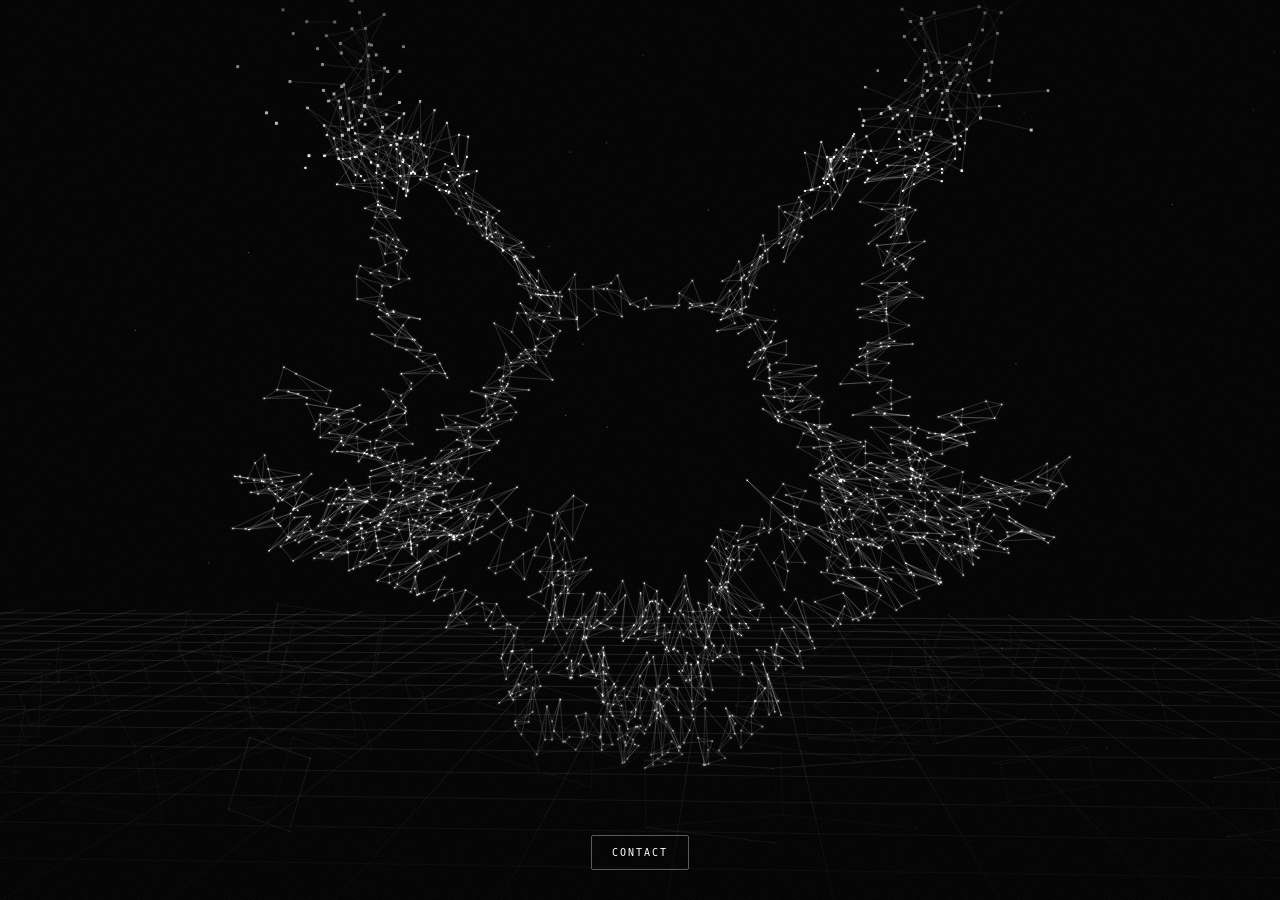
==== index.html @ 02168577 "Wildcat — point-cloud logo site Traced logo rendered as a point cloud with a k-NN mesh, morphing bet" ====
<!doctype html>
<html lang="en">
<head>
<meta charset="utf-8">
<meta name="viewport" content="width=device-width, initial-scale=1, viewport-fit=cover">
<title>WILDCAT</title>
<meta name="theme-color" content="#000000">
<link rel="icon" href="data:image/svg+xml,%3Csvg xmlns='http://www.w3.org/2000/svg' viewBox='0 0 32 32'%3E%3Crect width='32' height='32' fill='%23000'/%3E%3Cpath d='M6 11 L10 4 L13 10 M26 11 L22 4 L19 10 M6 11 L16 28 L26 11 L16 8 Z' fill='none' stroke='%23fff' stroke-width='1.4' stroke-linejoin='round'/%3E%3C/svg%3E">

<style>
*,*::before,*::after{box-sizing:border-box}
:root{--mono:ui-monospace,SFMono-Regular,'SF Mono',Menlo,Consolas,monospace}
html,body{height:100%;margin:0;overflow:hidden;background:#000}
body{color:#fff;-webkit-tap-highlight-color:transparent}
#field{position:fixed;inset:0;width:100%;height:100%;z-index:0;display:block}
.vignette{
  position:fixed;inset:0;z-index:1;pointer-events:none;
  background:
    radial-gradient(115% 80% at 50% 46%, rgba(0,0,0,0) 34%, rgba(0,0,0,.80) 100%),
    linear-gradient(180deg, rgba(0,0,0,.55) 0%, rgba(0,0,0,0) 18%, rgba(0,0,0,0) 78%, rgba(0,0,0,.66) 100%);
}
.grain{
  position:fixed;inset:-50%;z-index:2;pointer-events:none;
  opacity:.055;mix-blend-mode:screen;
  background-image:url("data:image/svg+xml,%3Csvg xmlns='http://www.w3.org/2000/svg' width='220' height='220'%3E%3Cfilter id='n'%3E%3CfeTurbulence type='fractalNoise' baseFrequency='.85' numOctaves='3'/%3E%3C/filter%3E%3Crect width='220' height='220' filter='url(%23n)'/%3E%3C/svg%3E");
  animation:g 5s steps(5) infinite;
}
@keyframes g{
  0%{transform:translate(0,0)}20%{transform:translate(-2%,1%)}
  40%{transform:translate(1%,-2%)}60%{transform:translate(-1%,2%)}
  80%{transform:translate(2%,1%)}100%{transform:translate(0,0)}
}
@media(prefers-reduced-motion:reduce){.grain{animation:none}}

/* ---- flat UI, sits in front of the point cloud ---- */
.ui{
  position:fixed; inset:auto 0 0 0; z-index:5;
  display:flex; flex-direction:column; align-items:center; gap:12px;
  padding:0 20px 30px;
  font-family:"Helvetica Neue",Helvetica,Arial,sans-serif;
}
.ui__row{display:flex; justify-content:center; flex-wrap:wrap; gap:10px}
.ui__row--contact button{ border-color:rgba(255,255,255,.62); padding-inline:34px }
.ui button{
  appearance:none; background:transparent; color:#fff;
  border:1px solid rgba(255,255,255,.34);
  padding:11px 20px; border-radius:2px; cursor:pointer;
  font-family:var(--mono);
  font-size:10px; font-weight:500; letter-spacing:.20em; text-transform:uppercase;
  transition:background .22s ease, color .22s ease, border-color .22s ease;
}
.ui button:hover,.ui button:focus-visible{ background:#fff; color:#000; border-color:#fff; outline:none }

.modal{
  position:fixed; inset:0; z-index:10; display:none;
  align-items:center; justify-content:center; padding:24px;
  background:radial-gradient(120% 90% at 50% 50%, rgba(0,0,0,.46) 0%, rgba(0,0,0,.14) 100%);
  backdrop-filter:blur(1.5px); -webkit-backdrop-filter:blur(1.5px);
  font-family:"Helvetica Neue",Helvetica,Arial,sans-serif;
}
.modal.open{display:flex}
.modal__box{
  width:min(720px,100%); max-height:86vh; overflow:auto;
  border:1px solid rgba(255,255,255,.34); background:rgba(0,0,0,.90); padding:24px;
  backdrop-filter:blur(7px); -webkit-backdrop-filter:blur(7px);
}
.modal__head{display:flex;align-items:center;justify-content:space-between;gap:16px;margin-bottom:18px}
.modal__eyebrow{font-family:var(--mono);font-size:10px;letter-spacing:.22em;text-transform:uppercase;color:rgba(255,255,255,.62)}
.modal__x{
  appearance:none;background:transparent;border:1px solid rgba(255,255,255,.30);color:#fff;
  width:32px;height:32px;line-height:1;cursor:pointer;border-radius:2px;font-size:15px;
  transition:background .2s,color .2s,border-color .2s;
}
.modal__x:hover{background:#fff;color:#000;border-color:#fff}
.modal__x:focus-visible{outline:1px solid #fff;outline-offset:3px}
/* video slot: swap the inner placeholder for a <video> or <iframe> */
.modal__video{
  position:relative; aspect-ratio:var(--ar,16/9); width:100%;
  border:1px solid rgba(255,255,255,.26); overflow:hidden; background:#000;
  display:flex; align-items:center; justify-content:center; flex-direction:column; gap:14px;
  color:rgba(255,255,255,.5);
}
.modal__video video{width:100%;height:100%;object-fit:cover;display:block}

/* Vertical footage goes beside the copy instead of above it — at full panel
   width a 344x640 clip would run past 1300px tall and bury everything. */
.modal__main{display:block}
.modal__box.is-portrait{width:min(680px,100%)}
.modal__box.is-portrait .modal__main{display:flex;gap:26px;align-items:flex-start}
.modal__box.is-portrait .modal__video{
  width:auto; height:min(54vh,430px); flex:0 0 auto;
}
.modal__box.is-portrait .modal__text{flex:1 1 auto;min-width:0}
.modal__box.is-portrait .modal__title{margin-top:0}
.modal__box.is-portrait .modal__row{flex-direction:column;gap:20px;align-items:stretch}
.modal__box.is-portrait .modal__body{max-width:none}
.modal__box.is-portrait .stat{margin-left:auto}
@media(max-width:620px){
  .modal__box.is-portrait .modal__main{flex-direction:column;gap:0}
  .modal__box.is-portrait .modal__video{width:100%;height:auto}
  .modal__box.is-portrait .modal__title{margin-top:20px}
}
.modal__video svg{width:38px;height:38px;opacity:.6}
.modal__video span{font-family:var(--mono);font-size:9px;letter-spacing:.22em;text-transform:uppercase}
.modal__title{
  color:#fff; margin:20px 0 12px; font-size:clamp(21px,2.5vw,29px); font-weight:600;
  letter-spacing:-.015em; text-transform:uppercase; line-height:1.05;
}
.modal__body{margin:0;font-size:13.5px;line-height:1.7;color:rgba(255,255,255,.66);max-width:46ch}
.modal__row{display:flex;gap:28px;align-items:flex-start}
.modal__row .modal__body{flex:0 1 auto}
.stat{
  flex:0 0 auto; margin-left:auto;          /* pins to the panel's right edge */
  border:1px solid rgba(255,255,255,.28); border-radius:2px;
  padding:12px 16px; text-align:center; min-width:104px;
}
.stat b{display:block;font-size:19px;font-weight:600;letter-spacing:-.01em;color:#fff;line-height:1}
.stat span{
  display:block;margin-top:6px;font-family:var(--mono);font-size:8.5px;letter-spacing:.20em;
  text-transform:uppercase;color:rgba(255,255,255,.52);
}
@media(max-width:560px){
  .modal__row{flex-direction:column;gap:18px}
  .stat{align-self:stretch}
}
}
/* contact page */
.contact__belief{margin:12px 0 24px;max-width:40ch}
#panel-contact .modal__title{margin-top:0}
.contact__mail{
  display:inline-block; color:#fff; text-decoration:none; overflow-wrap:anywhere;
  font-size:clamp(18px,2.9vw,28px); font-weight:600; letter-spacing:-.015em;
  border-bottom:1px solid rgba(255,255,255,.35); padding-bottom:5px;
  transition:border-color .2s;
}
.contact__mail:hover{border-bottom-color:#fff}
}
@media(max-width:560px){
  .ui{gap:8px;padding-bottom:24px}
  .ui button{padding:9px 13px;font-size:10px;letter-spacing:.16em}
}
</style>
</head>
<body>

<canvas id="field" aria-hidden="true"></canvas>
<div class="vignette" aria-hidden="true"></div>
<div class="grain" aria-hidden="true"></div>

<nav class="ui" aria-label="Sections">
  <div class="ui__row" id="ui-row"></div>
  <div class="ui__row ui__row--contact"><button type="button" id="btn-contact">Contact</button></div>
</nav>

<div class="modal" id="modal" role="dialog" aria-modal="true" aria-labelledby="modal-title">
  <div class="modal__box">
    <div class="modal__head">
      <span class="modal__eyebrow" id="modal-eyebrow">Wildcat</span>
      <button class="modal__x" id="modal-close" aria-label="Close">&#10005;</button>
    </div>
    <div id="panel-work">
      <div class="modal__main">
        <div class="modal__video" id="modal-slot">
          <video id="modal-video" muted loop playsinline preload="metadata" hidden></video>
          <svg id="modal-ph-icon" viewBox="0 0 24 24" fill="none" aria-hidden="true"><path d="M8 5.5v13l11-6.5z" stroke="currentColor" stroke-width="1.3" stroke-linejoin="round"/></svg>
          <span id="modal-ph-text">Video placeholder</span>
        </div>
        <div class="modal__text">
          <h2 class="modal__title" id="modal-title"></h2>
          <div class="modal__row">
            <p class="modal__body" id="modal-body"></p>
            <div class="stat"><b id="modal-stat"></b><span>Players</span></div>
          </div>
        </div>
      </div>
    </div>

    <div id="panel-contact" hidden>
      <h2 class="modal__title">Contact</h2>
      <p class="modal__body contact__belief">We believe a brand is better played than watched.</p>
      <a class="contact__mail" href="mailto:collab@wildcatproduction.com">collab@wildcatproduction.com</a>
    </div>
  </div>
</div>

<script>
/* ============================================================
   WILDCAT — the mark, as a point cloud, morphing
   ------------------------------------------------------------
   THE MARK  Not drawn by hand: the actual logo artwork was
             Poisson-disk sampled into 1910 evenly spaced points,
             quantised to int16 and embedded below. What renders
             is the mark itself, not an approximation of it.
             Edges come from a k-nearest-neighbour graph built
             at load, which is what gives the constellation mesh.

   THE MORPH Every target is DERIVED from those same points —
             burst outward, cast onto an orb, drawn into a
             vortex — so the cloud is always the logo in some
             state. The sequence returns to the mark between
             each one.

   THE LAND  190 wireframe fragments drifting past, morphing
             between four abstract states.
   ============================================================ */
(() => {
  const cv  = document.getElementById('field');
  const ctx = cv.getContext('2d');
  const reduce = matchMedia('(prefers-reduced-motion: reduce)').matches;

  const TAU = Math.PI*2;
  const GY  = -1.80;                       // ground plane; the mark floats above it

  /* ============================================================
     THE MARK — decoded straight from the traced artwork
     ============================================================ */
  const LOGO = "eRAU+9Hvz/XQGIv7WfOz/HgJ1gJQHmAcfhprHcoSd/HvFCYJKAMb42AaHPkv67bwA/ZLC3ob3vWLExQVDgLV4dEJOwCa33r0whR//r8GAgduE5ABqg8CEqbnNvog69P0zxwD9JsEMuw/GyseM+oK9o8H7vEGBKLquOqG8X3qsPlYArwFZiAh9DPq4/D+BUvxhfNH/an5hOqP3l/34+7q8qwWufMKHTIgkhUT8NYPt/sGE/H0iBD39h3oYRiAIX33BBtZ8YUcCP5WCsn+jATP5toO6RA5JA35jPVVAX0PHfXB5M0XPOSe9hcWPPwTF7j3YhbSEtD+ROCb9R4A2Asw/1Lx7+1vAO/tjeZL/BLnfPuq29L4fepg82T/weZwC8nkF/GE+VTphxak/lDs0hAs9csDPe28+AMDXBvM8rrxrfbGE+0A4PpL4l4XIfSA+JzzRvTbDAfmfPt3GKAX/uBQ92YGO/Wz76kRaP6/35D0w+m/IOryZxGa99DkKPYrIAL4WwUj4esV5wlX+4TqqAjNCD0UmfvF/XDv0+cYFDz+juBhCz7p8BDOE3vjVB9R5tL46/vt5sDoHvF+AEPkJPV5+HId+/UQ7wP0bw+I+H8W/vg1Fj8OJRqC8v8BVuNhCzPoR/+t65X+uuR0FSj2Rh2UGh0cA/RYHJMe5QQQ4sUXORd17NIDhRzhHQvlmPQ9FOAH6emW+DABFugrEXX5wwWh7lMWbPDl9TTkqeqrDUoNPw42B0XrBw+3+0ocif/HBMAEOBnD+JLsnPMgBVQFPAnnCRIBwuIJB0ztZ+iDF/UAg+4SG2kW2/B29TQahxZXICT3rOJO9MARfvPG7iz1UxYJCewR2vYw8mH+pOR6HQEYlRbNFcELE/JyEB8U8wZ96gL42RLIAp7pRAlQEz/0zOUtGiPfA/QLDgr23ArX897zqw1EFrwQYu3E9NwVSg8dAmLg9gdM7Tjw/hIW9WTnhuQm/hL2MQq5Gu31genX84sIVfL85MzyNBpK9R4YExmC5agVqCKa9+YazBv+BVXyTRBM+EgG7wdyHYn06+yB9twVlPWHFC78Tgyc/igdMP908JX8+A6P+of6ye/1Gn4cHwm494/4T/Dh9tHi3BXL9nv9BgbB5LMWYPUA5jfpCfozDwb33g3k7PkKBP8MCtAA1e7dE6fyqewA5KsYPgWe68MFa+mg8BURAgX06Lj5rfam57X06xVE+jr3awMlGgz9Nu0N+Xzuvu7CFLoJGPge8Y4WmxH971P6RO2c8/fpPw4hED3tUgAGBrgT4QPJ8fb6Gg5T+oASkAGS4aoc3QZQ7JTz++q04Lz2RemvDLfu4fhC6koPYiFM+LDh+fL3+GPrGhkIGFIaQBVa/gDmxAFt7JIVTBI27fr5neJQ91P8H+La9Ob+UPkU7OftXPQUIqX4IefK+kT8OuqUAvbv5xYJ+pgMeg5a77/5huSi9bQFW+1uBP3iER8V91f7cetD5pQatOtE+hEU5+9o85z+6Q6V/GYVVBBT4lT27ejyFRkDTen8Dffrbfny4d4CHuYF7icUcQfV7JQCYOiu/5/nXePm8+f8aOaL+TbriuNn9XALbvf/9pzznvgM7m7qWvxY3bT4/uBoAK8ZWfENBq32iwik4mP4EO3g+tkFoPA+EpHwCvZD5qgVIuM7Gnn28/c8/l3l9hagF8b5xfBK834NkOmlEj4Q3RP8HO7x8BCK8A3suu/++iruAuuP+twVqw0x/Qzj8/k79Rz3mQpSCywAtAVQBtEJwQsf+t0EchJ+82Tl4BZM4PnytwgDAxAjpfhjHacZE+Nj9u7v5vM7DUP+wRgg+AH+ngXo+DXv/wG959kHX+zoBwfzzgbsBELqrwzJ/E3pcQcrBBsVTg4y+db3DvdKAPUAfOE+H5sc1vWbAqHsrvJyHY3zRwoeCzrsVQE4GUv8B+bgFnD8RO8OAlffsvPK67sHretS8Rv9OvdECbT6Nut6AejrGg5C903nh/z5/wvn1QjFCoXoeBZt+QIHM/U/5U4MmveJAXwG0usUFXAWWgv9/orhOPBu9wLrlvh567H13BWWB7byAvgTDOL0IOuABXYRDO61EPv1S+TpG+/rP/8vEH33fxbTDrUByeQ+66n3sRzQGlLxYvolGkIch+Aw9EvvM/cQI9fzoPCJ9DYHzQil6x4AYxIK9hXq3g8XC/HlD/N7/8Hk3/yXBYgDuOoiCtPykf1tIlHzMRel+F/q6fYD580XkeUQ/FPi6Rs4/wzukeXQ8fsREvS4E0z4/h8H8yP52QVIFerylhRI+dH6PumhBiXzIOsi/w/zCvbNFebz8/k08x4N5ffeDc39pQWiBNkhyPNlCr3y5ual+JIVLhZx7VPvhN3E9BTutPjUFxcYhhhL8UMLZAzL6Uv8SgJo5sIJif/18Qz92g7d+XfzPw5+ACfrpxuD/drpx/ciF/IV4xeZ8OD6beycGlr8Mu5f92zjyf7OEaX4awE17777X+z+FNQKMOfOE3Yc8fTuCTMCle9mEzoGBgYHGhD8QROB9sQQOhPp6SMVeevc/cz0dP2R5dz9pOQxGfrsyhSm9vQCrRKh7vcS5feIEFsS9Qvs6s4RnRQMCjTk5/wu7fMTxhX9/mbfSwm589YPJBFd/U/wYgfpASEBceC337j3CQcb7l8TTQOQ6aL1yeJs//XmWfHIAL7jFerRB1/qlQslGmQbGPhvAoHp8vAhEPXzqeo1CWYVG/0YByEDufXBANbqvv2aE7DuQBeQ9lgc2/LAAmntC/8Q7bsH7wcbJMf38ggV94UChuIL5XAYjQve5rQF8waZ46Iecw547VjoX/eTBs/1VOmfEAoD6AVX7KIEkRkp8sIUwPW64pMeFO5I7uj4wARJ3dfzjwd78N/+U+8R+kL3FRMk91gc/fEt/nzhzA5Y9XgJ2/LoEkfynfwVBqwHleJrG/3xlhRj9vULA+moF177ZhVeClv6hOoR+pcDC/9s5dn4fOyM9cUKyvgzAmfd5fcNBs7qwOgS9KDlcxtg9T/0lhTI884GSep38zv1NObt9XIS0vgeGPXzlhS28Ef/cORqFJ4Fe/L+7SvsFgKc5tb3gQ4j+3fzfOyx99wIDw3A9Qvl9ByfA0bn4BTC/Jn9H+1QEw8A5uZn9RQIBfBx+J4FW/q34Y8S4QORCkYBMiJ69FkNcevCFGkWweSR/WYVAgcP5DD/ThvcF0cZx/fz6moHYwNFBRkSFgLpAwPprvQw9Hv9RQW4E84EueZEFBjeXPSK48UZ6vBe+873b/Pv4H7zZBmjGtMBuu+jHKL1ywOs7w37wAQvBXTumt+N850WGxfeHEPz1uqZFYkbYf4X4igBYA+H7ZgBe+VkGbcVveUC+KEG4QP/52jxQxotGirwFvPfGBL0H/r3Bc3h6fYJIff2Wu+l7SsGA/T2Fnfxrv/c7njvXvu156j78xOR8pYUqBWp+SEDoPDa9gvldxor7IAF2ul9EbriVB/V7joTJ/jQ8RfiSgDo+GoHl9yJ9J0WifRgGon0xOfL9jLuuxTU/TTkU+2w7pb66fbp6VIN1Bdq+NcaOPKR8FQQyQvMDPEbb/NpI5r3Ouw/9D8MZf32Frv61RNR8wzwG+4q8Of6f/xFBcwOR/0kHinyoP9B7IYYrBQSARUGa9zl91X0tfQu4EL3d/4f4ugHKAFm7HH6gxW9DLDhkBurC6T8lRjdExTuWfFMFK/9tfYaAfP5BfDiARThg+HI80IenPMtDc7qYxLu8b7wEPwe5Koczvf+B/j0Z+rEG5cd4hvm/ozqQ/6L+cD1eO8g+LLkGvIjEw4EJvxW4zn76edQ6uMKS+Q/9KvxefjWBDrqNx1h/uYLF/7m5iT3RBaZCj8M5g2pBMvnbe5y9qbcSPkZHbEeWeTOHnUGe/A+6+P7YPXMDMrtqgKOFm8N5xaTE2jkKx5P7lf54gyY9ODgGgHUFzb6hQ1e+xPyW+19D3r0PBi496ju1vfFDNz9tOt1BEz63O6/7E/wWu9H8qjj0h2F6DL7ShxwGDsC+ePRFD//sREJ+vnlwvwl5vH0xhNf9/3vhPlN50cXVwaM96cb1hyo7qUSRvRx68QQ/u3K+JIIg+G2/6Dl2/IN+6jh8ecw9MT2jeTPAuvfyu1tFfHnKfLFDIv7/RhAFWPppw4i424gmwTv7ffeiPiYG8kYN+kREvrsYAI/DPDp+hXWEQMBTO299LILBAwg+D/nABpXFW732g7++PgdRhtU6ZULdezT9NfmIhlj6Zj0q/Gg/XQVS/ylFNkUJuKAH+fiovVF+KIEXfK1DvPq7vyQAxzqfhobF3/xWA+cC1jqjPUH6MH+guOhBmTya/asCcoHyALQDZX84+Nk8hr/FQYV+S7txPbq488CJuSC/yPhbw8J+ikO3g/F8t4PTecFFafynvYa9BP/+uzkFST1L+lY6PH00gV78F/qFPvWHubz6vA++H3qA/RIBhDihfNb+DscexlUHa32jPWU5ob+3+Ka6mkWyPXH99LrtxWvGbsU9Quq8zcDYe/rFSXz5gAi5WP40eJSCzcB1P0z6OQIFgLK7Ub2MwSS7prqQQbHHszyxx74G4AHUPd658f3xvlz8sYTmP+86UgTwOit9k8IsvH0D0j5WQ1f7MUMFOyP3vH0/hQaDJr5d/HM9JEM9gfJCZgBYwUI4m4g1h4SHY7tpgNw4t4amOdIE3gJ6uPh3Cz13BXdE7riYPPE9uEDGO0LAaUFuegy3wb3PhAt8bcI4v/67AoFRPyW7ckWhxadB/LhSg3y+6vxJBFs4wfzJOqtEMH+kOdF6ef6ne2u8nkQoPJ9Hij2Z+gK9oLlGfY+3Ij4uQ/DEkgVKgiS7PP3Sfe49yjpSg9H/zziGuVK9bgTygUi/fDpV+wz9yXmOPJeCNIDSPtjBVsUU+96Gyz1+eVCHHwIAfHW6mf1hPfC4uX1+AF7/eLloRWYDun0YOgm4pHyHOxd8OnpTvSQDscRKRni9G4E1ewzD5sReevzBojrQPtI7LD5oeHH96IR3vWcGs39PBhp/D4FQugv6zkIX+pXCHj6GfZ3DTf2yPULDMQBYOiR8Cv5PuvI87sHNe/FF//09xL4AQzwtPhf6hESJxIM7u3zP/SB9O3m9vyb6LQf1/Nh4nD+5+KuG0X4B/NP/cLtpufcFzTm9RigCgAA4+6V8ZD0rueSFePwfwts5VMWfBVSC2v0z+hX+cvpOAypE0/7+Qpl/TgZ/hIL5arz/utfBnAWZAxj6QUKWu/E9C7vsO7pA9rnvgoI/gbq7vyqD0v8+PRD/pwAYwXO7AMDSOzU/+oKJfM78+IOeBTH9yYWGRCE97IAwgmoCs0K6uNrEIn0WQ2s+kQHbeFG9CEOfwvIDY8HVAUw8gr2RvSi6kIeM/c4GTj9nRYg+MbfnvZKDYP9XfL1/u/gzPK6C3PnsAZ69E32aADm5gEWrvTBALgTYvpZDfsPrv/k7JIV7/ilBbrvFRN1+eAJpOLWD0fyEvZg81Ia1hw85NQZrvQC+OsG9wXc+5DnvhWo+0ETVAWGGLv6YxI+A1YZABq4Hpr39/h8BnISYhToEif6ow0dD68ZsfV1BqbpdPuw7lD5JPeI6/cFtODU/1Tp9/bO7J3vHOwF+3MOEPzx5y4W9wOU5hwggfbA6KUS0/JP+9EULgeIBTziC/RHDF/54AfK+KTxf/zd6iv32gEDEBn2oPDv7aAZExnoB5LutvJ4/FcVUg37ETzxOOUHHIEO1vcZ6TkXied7GbMYyRhg5mEYyx1Y9WfoJ/rc+3wGeetLFjzv+/WmEGL6PwxO9EcKX/cDEDTzlSMN+Ub0zf2wFaH5aBj98csDguMn+PLhEhtH/fUAVec36Ub29Rq19FnzkPaKF6TxTwiiBAYTsgBkGXX5JAQyBt0RdflTB2oHL/YT5Rvwt/uxAm3sBAziDhgH/ge9Gc4TdArJ5FfhY/aPB0vx0uul+KkEVOtp+hThSOFNHS76h+0x494aoRXz9xr/cQXm8cf3xeOUGgYTcO9U3oj4bwB87Ib+iwbyF0j57+Dz95AdZPKa+U70KgqN86kE6AWE7JQA0hBM7RMMWQBv9dLphPcFClMhfvMuFKv+sPtR6IUc9f5/8Wf1pxslHMz0ZAHJFhn22e2EE74KsgAjCDUJTPo88XP/3+Ju6rUOTxdd8BHrB/PGCBbz9eb98X0P5/oY+Nb3bOPN/brxqPu86QwXVOnS+PMTO/VyEoQEwwUK9kTtCRQy+cQDnviw7nYR8fR/8QoQKhVfBvcDUOwKHXIfABxWF2j+EO2+JKX4Q+ZzG1gcShre6O7x5uag8rsWsQ93DfH0iwj2CZ3iIyC55pj0QO5h768Krwz24pgZvyBq+PEMHQ+q27D5+hVmCDcDwOqk/mDomur2FIASsPnp9B4AZQp048LvlxKg8HH6CulCEUb0Kv2o7u/t5fUE/+v7leLtHBMZNu3u8drpbAp17IX1DfuM6BnpIPicAETvquYUFf8QMPQ2+OEDH/rm85TzHgDB5EYbIuMG97H3cwF/Fgb3NhJeFV/5NgVNEHb10e8s9SgdDvVH5YMXxPZRAsbu6/kjCODtPwE75l39vuOhFVAR4BSl+CMiFffO3Rz5OBlTFPYWWxK4+W3hHvNj6933M/di7RPwKwbn4KYQwfGjDZT1LhTS+L0OKBD+FLrvU+199x/vj/pcGzkXhhg6E4gFX/e9GZX86go/5UDuc/IW5tkUtRBxFM73GQUe5G/zyx0eGrwDeOI+H2Dz6fRDDbTrPPHlD/7tMghXCEIEEOJXBgjvafpxBYD4X/dMFPH/vB0GII0AFujyCAsBMggk98vpcfoqCkcMPgW16cIU5/qxEbDuwRhX+cACNgUL9JX8fO6P+vbiNP57DIDr3g28EAbqmfue6YMI+fBp7bL+BeH2BxYCUPmMAq70mOXb8Iz3FerYCR0c2R/a9Arrbe7I860SxhU0Gnn4pwws9aEGpPH7EWntSwla4ksY1Bkm/CDpa+d/GB7kDP21Ad3f+uEvHbjqT/AmFij2sd1Q9/4UdwvdBkviyBph/vfpeBYd6O4WyA91E6zi8fRuE+7xUeZW/YzbL/iFHHL2yADK6zkVQBUrEa32Bvmz4i4JlwNjA6roPgVB7EwUUAbnFhURmQjV4UzgdwDJC/Hl6go35235ZwQaGWwZnx1FH3UGfQJBExbzRPyw7loYLPWBA1AG7CB69KAK3ws85HQXXf2E6vLjGfbK7b/5JvGH/HgU2/L/EGDzuBOw+Xn2qAoz9fgB5CLT9JDpZvkBCVbjiNzm870O+/UE8sAPWx+a91T4rgHlD/f2hBHU8ITsfBVM4C/4xfIwDmn6bPAE4zjyHuTi9C767vHU/Xzs8fJb7dMBaeJDGoAUY+nsE0Xpqw2c5tQZvPjy8DkVzf2K/YXmxBtj9rAgjfPLHekbsBUNE4H05egR+vMGNt5+8xfxfRHUDGn8uPltBvgOahIdAvPsLRjG+1rvJxRa/hPweCOY9IUCbeEz6qUSxvmV4iEBfOy15/b6sAa862wXnBjk+fDpvhXjCocjPvgCBdHi7PdcA032xf99BBfv2h0W85b6WARCBHEFNhJf94cJrgECFGv0CRYHDSAFOgQLGRj6yvgf4nPlKv3/EOH4ah+98qEGT+GlFB31sPvV4SEbqvMVE7EE/gUW87QFWPWm52f1neLVIH4a1RV8CJABTgyY/z8MPPzEG5j0hRyaIL0ZoP1PCHcAGhke8UzrE/Bd8sb7gQ7V7HP/YuDqGb/55eq2CoPh/AAADQT/xBDY7zQapPFC6h8HYu3A9dz7jwXrFdH85+LhHbwSFBUL9HD+wBFNA6sa3hoNFbD55+0C+EocRR9ODCUNqvU35zf0tv++FdEWcfhz8jn7bQb2IQL4xBDl92ccPh0A86X4zhGTE/L9KuNX4RYcJwfN7lfsgBRAF+4WjxI/9En3yAJa7w35Nx2CG7PvnvaBHbgg7QLB5mYG2O+Q6fIVAe8gElkNM/dD5pXx4QUc6l8EfehY93Tjne339iEBUuQqFQ4P9A9T+tgWchC86cHxBf2s7/4FDgQhAR/idhH+Egbf1vf67D/0+RnQGjoGIQM+BcLtKPR3ADr3SQRy6fIKcPy47OMXJPeRGa4bCe1JBCAfRvYwGz4dnAtl/eEFifQxDOnnYeKqHLTr/ACs/KTiVAO07Zb60ulZ8xD8vyDH92nvNPOjAnXqxQz188UXARbUDCvqcxl8+0ETmRWaEwT/J/hTCWzjIhkHGpgZiuP0HOHrnP5tCJzzKPRb+LTrpvQD9lv4UfWc5FMHuu9D8Z8QXfK7+lwQxxEaDjj9L+th/l3jtfSeEq321Ay5Db30O+aDFc0IB/Wc87/srgGsB3kDQg9yEAbqO/VYEUAVPgXd6hj4uu8Z6UgTFuZQ930PyPPcClIN6wba9ibi9fN65w/xifJKDx/6SO6K7mv0ferh+H31e/9TFsr6r/Dm86EGCutPCGHv5BP79dcaFvMuCXcLR+U9Fvvo7Q9GDjsPEAloAL4K1ve2/eXoYhYP8WcCfAa3Iiv5gPj+B+IblfHRCfP3gAdiCdwKlOaj8/kMWwUm75X+ygVXFRT74uc++EDuNPO++0ztUxbO+YcUU/rZ3n7zEetG9jsCxeU54Z8BiOulB3j66Os5FbEPTvJ5+NXujxTvBYrh7+tD87Qf9/bBDfP3++h992QOG+4XC9Lp3+/4EKTkyf7y4/kXixNtBikOQhGP+Ojrqepu918TfQIlDxvuKiSw+Uj7wuLtAuHpePp8BlILif+N5jL7TfZ047UbsR7x8vfrDPB47e7vifTS6wL4OgYnBQUXZvnW9ZjlCAu56JHlCBhDC2H+5Plh75UYw/jLAwjv5uaUGoDtBwLKEv7tIOtm+WfomRXBGFkaSfcW86AZTPiVCSrjHxRpFvXxSO5cEM75oBk/9Br/sO72B8f3Pxvm/tz7zuqb9bnoiu7U8DX8aOYoAzHwFRNxFGv2nwE08Tf2RelPFeQIYglYERPw6uU9FjoRj/o5FY3znSGm9Hvjp//g4NYcffWN/jITrPolD6n3afq19K7l0Bo/5zD0GxWt9kLqkf3RIxL0qd9q+FcVSvVi7Vv40gX+7b8GyPOiEdvyGxW3+68ZPRZ08JLueuekFv8QLfG46jgMWxT7BHf+COScGs0XyObf/FMWHxbT8lL+M+qoFUPxFfem9gfzPuvKFLshB/ORCukBveWl+IL/h+2WFGYIruWF9YkMsepz/zPoNt7l91z25vNZ5MzyMRe19IEDLOal6yT3Mx4DHQsZKRse5K/9LwWaBjEXb/MGHp72RfhqB777RO/dEQL4bfmN824TlPWC/wTl9fE2+pzmhxYTDIXmzOWJGaMCZeNR9VoLgQO47JX+JwXy42H+GuVS/kwUlAAuCV3/7BGqAv0YwfEu+lzpdBV/CcvpkPal6zYF5epe++Xqxga0Ba0FHxTZ+jTxtfQF7rH1AhSsFB8UWAR3GIn0xPYtC/zzHOpX+9Xsjvzt5uP9fAbFDMAPCh2u8v/nExn58MAPdxj9FlILIPgnEhfvEhtwGDL50e2s/KDjswnm/j8bs/z2Fm37Nw4s9c8c4hkL5Vr8t+739mwXAfHa6VHz0P7t5rgTYe/J8Vr84es79aQJX/caGYX1ju2dFNH6lu0hAbDffQ+B9iDrxf+rC1wOPeCc8wYTqvNuE+fv+ga496Pz+f2uDrz2Dhxn9YsiPviZ4/cfwRhu98gP8/ejAsrgVQ6T+SkZoRNEFpr3o/Pe9WbsHxbQGML8OuwvA8jmVxPZ7f3xGAd9AlbwqREd6JMTfBMuFnrnsvGD8M75UQ/A9SPu/hLq5YMXnx0z9zDnkPbt6LH1FxZ5+LAGdAjh3Ez4Kgo0/qXrvfIqJGr4+A7E9IXo8/fMGdP0Uwei6swZ7/iS7Cv5uvz+7eIbZPJ/4jsaOt11+WgYQxi64r3yZQps/1P8jOjs9zjjxQwM/ToGTAeg5cgczuz67m8AH+3u/izmBvnY77LkYBw6BqkGJOrrCIL/cO8hAe/tTdzO+YAHtO1YAmHvyADF5cT2bvfmGlj1VwZl7qLoFxi0BdDxvPgrBHYRGBT73Sz18wRG5xUeoxoP5E0dE/18BlHmzPLtDef6UQ9m+W0IfQIn+BfvX/nq8pseZBtCBFXnMf2p7Jb6jPf67Dv1zeH79acbsxY=";

  // shallow dome so the portrait has form when it turns. Kept subtle on
  // purpose: a deep dome magnifies the centre under perspective and the
  // mark would stop reading as an exact reproduction head-on.
  const DZ = (x,y) => 0.14*Math.exp(-(x*x+y*y)*0.80);

  const MARK = (() => {
    const bin = atob(LOGO), n = bin.length>>2;
    const P = new Float32Array(n*3);
    let s = 20260727;
    const rnd = () => (s = (s*1664525+1013904223)>>>0, s/4294967296);
    for(let i=0;i<n;i++){
      const o=i*4;
      let xi = bin.charCodeAt(o)   | (bin.charCodeAt(o+1)<<8);
      let yi = bin.charCodeAt(o+2) | (bin.charCodeAt(o+3)<<8);
      if(xi>32767) xi-=65536;
      if(yi>32767) yi-=65536;
      const x=xi/8192, y=yi/8192;
      P[i*3]=x; P[i*3+1]=y; P[i*3+2]=DZ(x,y)+(rnd()-.5)*0.024;   // thin shell
    }
    return P;
  })();
  const MARKN = MARK.length/3;

  /* ---- topology ---- */
  const FRAG  = 190, FRAGN = FRAG*8;
  const N     = MARKN + FRAGN;

  /* ---- buffers ---- */
  const pos = new Float32Array(N*3);
  const sx  = new Float32Array(N);
  const sy  = new Float32Array(N);
  const sd  = new Float32Array(N);
  const vis = new Uint8Array(N);
  const cw  = new Float32Array(MARKN);

  /* ---- k-nearest-neighbour mesh over the sampled points ----
     The sampling spacing is ~0.019 world units, so a 0.050 radius links
     points along and across each stroke without bridging the gaps
     between separate strokes. */
  const MARKE = (() => {
    const maxD=0.050, K=3, cell=maxD, d2max=maxD*maxD;
    const grid=new Map();
    const key=(a,b)=>(a+4096)*8192+(b+4096);
    for(let i=0;i<MARKN;i++){
      const gx=Math.floor(MARK[i*3]/cell), gy=Math.floor(MARK[i*3+1]/cell);
      const k=key(gx,gy);
      let arr=grid.get(k); if(!arr){arr=[];grid.set(k,arr);}
      arr.push(i);
    }
    const out=[], seen=new Set(), cand=[];
    for(let i=0;i<MARKN;i++){
      const x=MARK[i*3], y=MARK[i*3+1];
      const gx=Math.floor(x/cell), gy=Math.floor(y/cell);
      cand.length=0;
      for(let dx=-1;dx<=1;dx++) for(let dy=-1;dy<=1;dy++){
        const arr=grid.get(key(gx+dx,gy+dy)); if(!arr) continue;
        for(let q=0;q<arr.length;q++){
          const j=arr[q]; if(j===i) continue;
          const ex=MARK[j*3]-x, ey=MARK[j*3+1]-y, d2=ex*ex+ey*ey;
          if(d2<d2max) cand.push(d2, j);
        }
      }
      const m=cand.length>>1;
      const idx=[]; for(let q=0;q<m;q++) idx.push(q);
      idx.sort((a,b)=>cand[a*2]-cand[b*2]);
      for(let q=0;q<Math.min(K,m);q++){
        const j=cand[idx[q]*2+1];
        const a=i<j?i:j, b=i<j?j:i, s=a*100000+b;
        if(seen.has(s)) continue;
        seen.add(s); out.push(a,b);
      }
    }
    return new Uint16Array(out);
  })();
  const MARKE_N = MARKE.length/2;

  /* ============================================================
     MORPH TARGETS — all derived from the mark itself
     ============================================================ */
  function derive(fn){
    const b = new Float32Array(MARKN*3);
    let seed = 7717;
    const rnd = () => (seed = (seed*1664525+1013904223)>>>0, seed/4294967296);
    for(let i=0;i<MARKN;i++){ const o=i*3; fn(MARK[o],MARK[o+1],MARK[o+2], b, o, rnd); }
    return b;
  }
  // burst outward radially, silhouette still ghosting through
  const EXPLODE = derive((x,y,z,b,o,rnd)=>{
    const l=Math.hypot(x,y,z)||1, k=0.40+rnd()*0.65;
    b[o  ]=x+(x/l)*k+(rnd()-.5)*0.30;
    b[o+1]=y+(y/l)*k+(rnd()-.5)*0.30;
    b[o+2]=z+(z/l)*k*0.6+(rnd()-.5)*0.45;
  });
  // cast onto an orb
  const ORB = derive((x,y,z,b,o)=>{
    const l=Math.hypot(x,y,z)||1, r=1.12;
    b[o]=x/l*r; b[o+1]=y/l*r; b[o+2]=z/l*r;
  });
  // drawn into a vortex: height maps to twist, radius pinches at the waist
  const VORTEX = derive((x,y,z,b,o)=>{
    const a=Math.atan2(z,x), rad=Math.hypot(x,z);
    const t=y*0.85, tw=t*1.5;
    const rr=(0.22+0.52*t*t)+rad*0.45;
    b[o]=rr*Math.cos(a+tw); b[o+1]=t*1.05; b[o+2]=rr*Math.sin(a+tw);
  });
  // every other state is the mark, so it always resolves back
  // ripple, swirl and lattice give each button its own transformation
  const RIPPLE = derive((x,y,z,b,o)=>{
    const r=Math.hypot(x,y), w=Math.sin(r*7.0-1.1);
    b[o]=x*(1+0.12*w); b[o+1]=y*(1+0.12*w); b[o+2]=z+0.55*w;
  });
  const LATTICE = derive((x,y,z,b,o,rnd)=>{
    const g=0.17;
    b[o]=Math.round(x/g)*g; b[o+1]=Math.round(y/g)*g;
    b[o+2]=Math.round(z/g)*g+(rnd()-.5)*0.06;
  });

  const STATES = [MARK, EXPLODE, MARK, ORB, MARK, VORTEX];
  // hover targets, indexed to match the buttons.
  // null = that button deliberately does not morph the cloud.
  const HOVER = [EXPLODE, ORB, LATTICE, RIPPLE, null];   // sports, healthcare, clubbing, lifestyle, contact
  let hoverIdx = -1, hoverBlend = 0;
  // hMix is a PERSISTENT target that eases in its own right. Without it,
  // releasing a button dropped the target to null in a single frame and the
  // cloud snapped home; switching buttons jumped straight to the new shape.
  // Now the blend fades out over the last target, and target-to-target
  // cross-morphs smoothly while the blend stays up.
  const hMix = new Float32Array(MARKN*3);
  hMix.set(MARK);
  // the flat UI drives this; the ambient morph keeps running underneath
  window.WILDCAT = { hover(i){ hoverIdx = (i>=0 && i<HOVER.length && HOVER[i]) ? i : -1; } };

  /* ---- per-point dissolution vectors ---- */
  const cdir = new Float32Array(MARKN*3), crnd = new Float32Array(MARKN);
  {
    let s=1337;
    const rnd = () => (s = (s*1664525+1013904223)>>>0, s/4294967296);
    for(let i=0;i<MARKN;i++){
      let dx=(rnd()-.5)*2, dy=(rnd()-.5)*2+0.35, dz=(rnd()-.5)*2+0.55;
      const l=Math.hypot(dx,dy,dz)||1;
      cdir[i*3]=dx/l; cdir[i*3+1]=dy/l; cdir[i*3+2]=dz/l;
      crnd[i]=rnd();
    }
  }
  function dissolve(bandY, amp){
    const bw=0.30, inv=1/(bw*bw);
    for(let i=0;i<MARKN;i++){
      const o=i*3;
      const d=pos[o+1]-bandY;
      const w=Math.exp(-d*d*inv);
      cw[i]=w;
      if(w>0.004){
        const a=w*amp*(0.30+0.70*crnd[i]);
        pos[o]+=cdir[o]*a; pos[o+1]+=cdir[o+1]*a; pos[o+2]+=cdir[o+2]*a;
      }
    }
  }

  /* ============================================================
     THE LAND — 190 fragments, four abstract states
     ============================================================ */
  const ST = 4, SPAN = 26;
  const fBaseX=new Float32Array(FRAG), fBaseZ=new Float32Array(FRAG),
        fYaw=new Float32Array(FRAG), fSpin=new Float32Array(FRAG),
        fTilt=new Float32Array(FRAG*9);
  const fPar=new Float32Array(FRAG*ST*5);
  const fKeep=new Uint16Array(FRAG);
  {
    let s=90210;
    const rnd = () => (s = (s*1664525+1013904223)>>>0, s/4294967296);
    for(let i=0;i<FRAG;i++){
      fBaseX[i]=rnd()*SPAN;
      fBaseZ[i]=(rnd()<.5?-1:1)*(1.30+rnd()*5.4);
      fYaw[i]=rnd()*TAU;
      fSpin[i]=(rnd()-.5)*0.5;
      const pi=(rnd()-.5)*0.72, ro=(rnd()-.5)*0.72;
      const cp1=Math.cos(pi), sp1=Math.sin(pi), cr=Math.cos(ro), sr=Math.sin(ro);
      const m=i*9;
      fTilt[m+0]= cp1;    fTilt[m+1]=-sp1;    fTilt[m+2]=0;
      fTilt[m+3]= cr*sp1; fTilt[m+4]= cr*cp1; fTilt[m+5]=-sr;
      fTilt[m+6]= sr*sp1; fTilt[m+7]= sr*cp1; fTilt[m+8]= cr;
      let mask=0xFFF, dropped=0;                   // shards, not intact crates
      while(dropped<4){ const bit=1<<((rnd()*12)|0); if(mask&bit){ mask&=~bit; dropped++; } }
      fKeep[i]=mask;
      const b=i*ST*5;
      fPar[b+0]=GY+rnd()*0.05; fPar[b+1]=0.35+rnd()*1.05; fPar[b+2]=0.015+rnd()*0.065; fPar[b+3]=0.35+rnd()*1.05; fPar[b+4]=1;
      fPar[b+5]=GY;            fPar[b+6]=0.05+rnd()*0.12; fPar[b+7]=0.55+rnd()*2.1;    fPar[b+8]=0.05+rnd()*0.12; fPar[b+9]=1;
      fPar[b+10]=GY+0.10+rnd()*1.6; fPar[b+11]=0.07+rnd()*0.26; fPar[b+12]=0.07+rnd()*0.26; fPar[b+13]=0.07+rnd()*0.26; fPar[b+14]=1;
      fPar[b+15]=GY;           fPar[b+16]=0.35+rnd()*0.70; fPar[b+17]=1.0+rnd()*2.4;   fPar[b+18]=0.35+rnd()*0.70; fPar[b+19]=1.5;
    }
  }
  const BOX=[[-.5,0,-.5],[-.5,0,.5],[.5,0,.5],[.5,0,-.5],
             [-.5,1,-.5],[-.5,1,.5],[.5,1,.5],[.5,1,-.5]];
  const BOXE=[0,1,1,2,2,3,3,0, 4,5,5,6,6,7,7,4, 0,4,1,5,2,6,3,7];

  function buildLand(stA, stB, k, streamX, time){
    for(let i=0;i<FRAG;i++){
      const a=(i*ST+stA)*5, b=(i*ST+stB)*5;
      const y  = fPar[a  ]+(fPar[b  ]-fPar[a  ])*k;
      const s0 = fPar[a+1]+(fPar[b+1]-fPar[a+1])*k;
      const s1 = fPar[a+2]+(fPar[b+2]-fPar[a+2])*k;
      const s2 = fPar[a+3]+(fPar[b+3]-fPar[a+3])*k;
      const zm = fPar[a+4]+(fPar[b+4]-fPar[a+4])*k;
      let X=(fBaseX[i]+streamX)%SPAN; if(X<0) X+=SPAN; X-=SPAN*0.5;
      const Z=fBaseZ[i]*zm;
      const yaw=fYaw[i]+time*fSpin[i]*0.22;
      const c=Math.cos(yaw), sn=Math.sin(yaw);
      const m=i*9, off=MARKN+i*8;
      for(let v=0;v<8;v++){
        const ax=BOX[v][0]*s0, ay=BOX[v][1]*s1, az=BOX[v][2]*s2;
        const tx=fTilt[m  ]*ax+fTilt[m+1]*ay+fTilt[m+2]*az;
        const ty=fTilt[m+3]*ax+fTilt[m+4]*ay+fTilt[m+5]*az;
        const tz=fTilt[m+6]*ax+fTilt[m+7]*ay+fTilt[m+8]*az;
        const q=(off+v)*3;
        pos[q  ]=X + tx*c - tz*sn;
        pos[q+1]=y + ty;
        pos[q+2]=Z + tx*sn + tz*c;
      }
    }
  }
  const fragE=[];
  for(let i=0;i<FRAG;i++){
    const base=MARKN+i*8, keep=fKeep[i];
    for(let e=0;e<12;e++){
      if(!(keep & (1<<e))) continue;
      fragE.push(base+BOXE[e*2], base+BOXE[e*2+1]);
    }
  }
  const FRAGE=new Uint16Array(fragE), FRAGE_N=FRAGE.length/2;

  /* ---- ambient dust ---- */
  const DUST=260, dust=new Float32Array(DUST*3);
  for(let i=0;i<DUST;i++){
    dust[i*3]=Math.random()*SPAN;
    dust[i*3+1]=GY+Math.random()*4.6;
    dust[i*3+2]=(Math.random()-.5)*13;
  }

  /* ---- viewport ---- */
  let W=0,H=0,DPR=1,cx=0,cy=0,focal=0;
  function resize(){
    DPR=Math.min(devicePixelRatio||1,2);
    W=innerWidth; H=innerHeight;
    cv.width=Math.floor(W*DPR); cv.height=Math.floor(H*DPR);
    cv.style.width=W+'px'; cv.style.height=H+'px';
    ctx.setTransform(DPR,0,0,DPR,0,0);
    const narrow=W<760;
    cx=W*0.5; cy=H*0.44;
    focal=narrow ? W*1.45 : Math.min(W,H)*1.75;
  }
  resize();
  addEventListener('resize', resize);

  /* ---- input ---- */
  let mx=0,my=0,tmx=0,tmy=0,scrub=0;
  // Scroll hands control of the morph to the user: the auto-advance freezes
  // so it stops fighting the input, then resumes from where it stopped.
  let lastScrollMs = -1e9;
  addEventListener('pointermove', e=>{
    tmx=e.clientX/innerWidth-.5; tmy=e.clientY/innerHeight-.5;
  },{passive:true});
  addEventListener('wheel', e=>{
    scrub += e.deltaY*0.0012;
    lastScrollMs = performance.now();
  },{passive:true});

  /* ---- depth-bucketed edge pass: bucket once, one compare per pass ---- */
  const BK=5;
  const ebuf = new Uint8Array(Math.max(MARKE_N, FRAGE_N));
  function strokeEdges(E, EN, base, cull){
    for(let e=0;e<EN;e++){
      const a=E[e*2], c=E[e*2+1];
      if(!vis[a]||!vis[c]){ ebuf[e]=255; continue; }
      const dx=sx[a]-sx[c], dy=sy[a]-sy[c];
      if(dx*dx+dy*dy>cull){ ebuf[e]=255; continue; }
      let b=(((sd[a]+sd[c])*.5)*BK)|0;
      if(b<0) b=0; else if(b>=BK) b=BK-1;
      ebuf[e]=b;
    }
    for(let b=0;b<BK;b++){
      const mid=(b+0.5)/BK;
      ctx.beginPath();
      let any=false;
      for(let e=0;e<EN;e++){
        if(ebuf[e]!==b) continue;
        const a=E[e*2], c=E[e*2+1];
        ctx.moveTo(sx[a],sy[a]); ctx.lineTo(sx[c],sy[c]);
        any=true;
      }
      if(any){
        ctx.strokeStyle='rgba(255,255,255,'+(((1-mid)*base+0.008).toFixed(3))+')';
        ctx.stroke();
      }
    }
  }

  /* ---- clock ---- */
  const PERIOD  = 5.2;             // seconds per morph step, no dwell
  const CAMZ    = 5.2;
  const DRIFT   = 0.55;
  const IDLE_MS = 1600;
  const mod=(a,n)=>((a%n)+n)%n;
  let t0=performance.now(), last=t0, streamX=0, autoT=0;

  function frame(now){
    requestAnimationFrame(frame);
    const time=(now-t0)/1000;
    let dt=(now-last)/1000; last=now;
    if(dt>0.1) dt=0.1;
    if(reduce) dt=0;
    if(!reduce && (now-lastScrollMs) > IDLE_MS) autoT += dt;

    /* --- the mark, morphing --- */
    const cyc = autoT/PERIOD + scrub;
    const fl  = Math.floor(cyc), u = cyc-fl;   // linear: the morph never stalls
    const A = STATES[mod(fl,   STATES.length)];
    const B = STATES[mod(fl+1, STATES.length)];
    const breathe = reduce ? 1 : 1 + Math.sin(time*0.5)*0.012;
    hoverBlend += ((hoverIdx>=0 ? 1 : 0) - hoverBlend) * Math.min(1, dt*4.2);
    if(hoverIdx>=0){
      const T = HOVER[hoverIdx];
      if(hoverBlend < 0.02) hMix.set(T);            // still invisible, so snap
      else {
        const k = Math.min(1, dt*3.6);              // visible: cross-morph
        for(let i=0;i<MARKN*3;i++) hMix[i] += (T[i]-hMix[i])*k;
      }
    }
    if(hoverBlend > 0.001){
      for(let i=0;i<MARKN*3;i++){
        const base = A[i] + (B[i]-A[i])*u;
        pos[i] = (base + (hMix[i]-base)*hoverBlend) * breathe;
      }
    } else {
      for(let i=0;i<MARKN*3;i++) pos[i] = (A[i] + (B[i]-A[i])*u) * breathe;
    }

    const sweep = mod(autoT*0.135 + scrub*0.7, 1);
    dissolve(1.7 - 3.4*sweep, reduce ? 0 : 0.38);

    /* --- the land --- */
    streamX -= DRIFT*dt;
    const lc = autoT/(PERIOD*1.6), lf = Math.floor(lc);
    buildLand(mod(lf,ST), mod(lf+1,ST), lc-lf, streamX, time);

    /* --- camera: near head-on, drifting --- */
    mx+=(tmx-mx)*0.055; my+=(tmy-my)*0.055;
    const s = reduce?0:1;
    const ry = mx*0.85 + Math.sin(time*0.21)*0.20*s;
    const rx = 0.02 + my*0.30 + Math.sin(time*0.29)*0.045*s;
    const cosY=Math.cos(ry), sinY=Math.sin(ry), cosX=Math.cos(rx), sinX=Math.sin(rx);

    ctx.clearRect(0,0,W,H);
    ctx.globalCompositeOperation='lighter';

    /* --- ground grid --- */
    ctx.lineWidth=1;
    ctx.beginPath();
    const EXT=11, STEP=0.60;
    for(let g=0; g<=SPAN; g+=STEP){
      const X=mod(g+streamX, SPAN)-SPAN*0.5;
      let started=false;
      for(let q=0;q<=8;q++){
        const z=-EXT+(2*EXT)*(q/8);
        const x1= X*cosY + z*sinY, z1=-X*sinY + z*cosY;
        const y1= GY*cosX - z1*sinX, z2=GY*sinX + z1*cosX;
        const zc=z2+CAMZ;
        if(zc<0.4){ started=false; continue; }
        const sc=focal/zc, PX=cx+x1*sc, PY=cy-y1*sc;
        if(started) ctx.lineTo(PX,PY); else { ctx.moveTo(PX,PY); started=true; }
      }
    }
    for(let z=-EXT; z<=EXT; z+=STEP){
      let started=false;
      for(let q=0;q<=26;q++){
        const X=-SPAN*0.5+SPAN*(q/26);
        const x1= X*cosY + z*sinY, z1=-X*sinY + z*cosY;
        const y1= GY*cosX - z1*sinX, z2=GY*sinX + z1*cosX;
        const zc=z2+CAMZ;
        if(zc<0.4){ started=false; continue; }
        const sc=focal/zc, PX=cx+x1*sc, PY=cy-y1*sc;
        if(started) ctx.lineTo(PX,PY); else { ctx.moveTo(PX,PY); started=true; }
      }
    }
    ctx.strokeStyle='rgba(255,255,255,.100)';
    ctx.stroke();

    /* --- project --- */
    for(let i=0;i<N;i++){
      const o=i*3;
      const x=pos[o], y=pos[o+1], z=pos[o+2];
      const x1= x*cosY + z*sinY;
      const z1=-x*sinY + z*cosY;
      const y1= y*cosX - z1*sinX;
      const z2= y*sinX + z1*cosX;
      const zc=z2+CAMZ;
      if(zc<0.3){ vis[i]=0; continue; }
      vis[i]=1;
      const sc=focal/zc;
      sx[i]=cx+x1*sc; sy[i]=cy-y1*sc;
      const d=(zc-(CAMZ-2.6))/5.2;
      sd[i]=d<0?0:d>1?1:d;
    }

    strokeEdges(FRAGE, FRAGE_N, 0.400, 250000);
    strokeEdges(MARKE, MARKE_N, 0.300,   4900);

    /* --- land points --- */
    for(let b=0;b<BK;b++){
      const lo=b/BK, hi=(b+1)/BK, mid=(lo+hi)*.5;
      const size=(1-mid)*1.5+0.6;
      ctx.fillStyle='rgba(255,255,255,'+(((1-mid)*0.72+0.09).toFixed(3))+')';
      for(let i=MARKN;i<N;i++){
        if(!vis[i]) continue;
        const d=sd[i];
        if(d<lo||d>=hi) continue;
        const X=sx[i], Y=sy[i];
        if(X<-40||X>W+40||Y<-40||Y>H+40) continue;
        ctx.fillRect(X-size*.5, Y-size*.5, size, size);
      }
    }

    /* --- mark vertices: dim halo under a bright core --- */
    for(let b=0;b<BK;b++){
      const lo=b/BK, hi=(b+1)/BK, mid=(lo+hi)*.5;
      const core=(1-mid)*1.6+0.85, halo=core+2.6;
      const ca=((1-mid)*0.82+0.14).toFixed(3);
      for(let pass=0;pass<2;pass++){
        ctx.fillStyle = pass ? 'rgba(255,255,255,'+ca+')' : 'rgba(255,255,255,.055)';
        const sz = pass ? core : halo;
        for(let i=0;i<MARKN;i++){
          if(!vis[i]) continue;
          const d=sd[i];
          if(d<lo||d>=hi) continue;
          const X=sx[i], Y=sy[i];
          if(X<-40||X>W+40||Y<-40||Y>H+40) continue;
          ctx.fillRect(X-sz*.5, Y-sz*.5, sz, sz);
        }
      }
    }

    /* --- matter caught in the dissolution burns brighter --- */
    ctx.fillStyle='rgba(255,255,255,.95)';
    for(let i=0;i<MARKN;i++){
      if(!vis[i] || cw[i]<0.16) continue;
      const sz=0.9+cw[i]*2.0, X=sx[i], Y=sy[i];
      if(X<-40||X>W+40||Y<-40||Y>H+40) continue;
      ctx.fillRect(X-sz*.5, Y-sz*.5, sz, sz);
    }

    /* --- dust --- */
    ctx.fillStyle='rgba(255,255,255,.40)';
    for(let i=0;i<DUST;i++){
      const X=mod(dust[i*3]+streamX*0.55, SPAN)-SPAN*0.5;
      const y=dust[i*3+1], z=dust[i*3+2];
      const x1= X*cosY + z*sinY, z1=-X*sinY + z*cosY;
      const y1= y*cosX - z1*sinX, z2=y*sinX + z1*cosX;
      const zc=z2+CAMZ;
      if(zc<0.4) continue;
      const sc=focal/zc, PX=cx+x1*sc, PY=cy-y1*sc;
      if(PX<0||PX>W||PY<0||PY>H) continue;
      ctx.fillRect(PX,PY,1,1);
    }

    ctx.globalCompositeOperation='source-over';
  }
  requestAnimationFrame(frame);
})();
</script>

<script>
/* ------------------------------------------------------------
   Flat UI. Deliberately real DOM rather than point cloud: the
   copy stays selectable and focusable, and the video slot can
   take an actual <video>/<iframe> without compositing tricks.
   ------------------------------------------------------------ */
(() => {
  const SECTIONS = [
    {
      label:  'Sports',
      poster: 'video/metafight.jpg',
      video:  'video/metafight.mp4', vw: 344, vh: 640,
      title:  'MMA \u2014 Formula 1',
      stat:   '+1M',
      copy:   'We build virtual games where the reward leaves the screen: play well and win real tickets to the live event, putting fans in the seats instead of in front of them.'
    },
    {
      label:  'Healthcare',
      title:  'AXA \u00d7 Publicis',
      stat:   '+500K',
      copy:   'Escape Bullying, made with AXA and Publicis, opens up how schools and families talk about bullying \u2014 building emotional support and understanding between parents, kids and friends rather than lecturing any of them.'
    },
    {
      label:  'Clubbing',
      poster: 'video/chanoirs.jpg',
      video:  'video/chanoirs.mp4', vw: 640, vh: 360,
      title:  'Chanoirs \u00d7 Fuse',
      stat:   '+4,000',
      copy:   'Chanoirs turns Europe\u2019s alternative club culture into a game, made with Fuse in Brussels. Play it to earn your way into the club in real life \u2014 the app is the door.'
    },
    {
      label:  'Lifestyle',
      poster: 'video/waldos.jpg',
      video:  'video/waldos.mp4', vw: 736, vh: 1280,
      title:  'Waldos',
      stat:   '+50K',
      copy:   'For cannabis retailer Waldos, loyalty behaves like a game: a plant Tamagotchi you raise and keep alive, turning what you grow into points to spend in shop.'
    }
  ];

  const row     = document.getElementById('ui-row');
  const contact = document.getElementById('btn-contact');
  const modal   = document.getElementById('modal');
  const title   = document.getElementById('modal-title');
  const body    = document.getElementById('modal-body');
  const eyebrow = document.getElementById('modal-eyebrow');
  const stat    = document.getElementById('modal-stat');
  const box     = document.querySelector('.modal__box');
  const slot    = document.getElementById('modal-slot');
  const vid     = document.getElementById('modal-video');
  const phIcon  = document.getElementById('modal-ph-icon');
  const phText  = document.getElementById('modal-ph-text');
  const close   = document.getElementById('modal-close');
  const pWork   = document.getElementById('panel-work');
  const pMail   = document.getElementById('panel-contact');
  let lastFocus = null;

  // Hovering a button drives the point cloud. Index 5 is contact, which is
  // why the hover targets in the canvas script run one past the sections.
  const cloud = i => window.WILDCAT && window.WILDCAT.hover(i);
  function wire(btn, idx, onOpen){
    btn.addEventListener('pointerenter', () => cloud(idx));
    btn.addEventListener('pointerleave', () => cloud(-1));
    btn.addEventListener('focus',        () => cloud(idx));
    btn.addEventListener('blur',         () => cloud(-1));
    btn.addEventListener('click', onOpen);
  }

  // Categories are hidden for now — flip to true to bring the row back.
  // Their data, panels, videos and hover morphs are all left intact.
  const SHOW_SECTIONS = false;

  if(SHOW_SECTIONS){
    SECTIONS.forEach((sec, i) => {
      const b = document.createElement('button');
      b.type = 'button';
      b.textContent = sec.label;
      wire(b, i, () => openWork(sec, b));
      row.appendChild(b);
    });
  }else{
    row.hidden = true;                    // no empty row left behind
  }
  wire(contact, SECTIONS.length, () => openContact(contact));

  function show(el){
    pWork.hidden = el !== pWork;
    pMail.hidden = el !== pMail;
    modal.classList.add('open');
    close.focus();
  }
  function openWork(sec, btn){
    lastFocus = btn;
    eyebrow.textContent = sec.label;      // category on top
    title.textContent   = sec.title;      // client names as the headline
    stat.textContent    = sec.stat;
    body.textContent    = sec.copy;
    setVideo(sec);
    show(pWork);
  }

  // The slot takes the clip's real aspect, and vertical clips flip the panel
  // into a side-by-side layout. Healthcare has no film yet, so it keeps the
  // 16:9 placeholder.
  function setVideo(sec){
    const portrait = !!sec.video && sec.vh > sec.vw;
    box.classList.toggle('is-portrait', portrait);
    slot.style.setProperty('--ar', sec.video ? (sec.vw + '/' + sec.vh) : '16/9');
    if(sec.video){
      phIcon.hidden = phText.hidden = true;
      vid.hidden = false;
      if(sec.poster) vid.poster = sec.poster;
      if(!vid.getAttribute('src')) vid.src = sec.video;
      else if(!vid.getAttribute('src').endsWith(sec.video)) vid.src = sec.video;
      vid.currentTime = 0;
      vid.play().catch(()=>{});          // autoplay may be refused; harmless
    }else{
      stopVideo();
      phIcon.hidden = phText.hidden = false;
      vid.hidden = true;
    }
  }
  function stopVideo(){
    vid.pause();
    if(vid.getAttribute('src')){ vid.removeAttribute('src'); vid.removeAttribute('poster'); vid.load(); }
  }
  function openContact(btn){
    lastFocus = btn;
    stopVideo();
    box.classList.remove('is-portrait');
    eyebrow.textContent = 'Wildcat';
    show(pMail);
  }
  function shut(){
    stopVideo();                    // otherwise audio keeps running behind
    modal.classList.remove('open');
    cloud(-1);                      // a click leaves no pointerleave behind
    if(lastFocus) lastFocus.focus();
  }
  close.addEventListener('click', shut);
  modal.addEventListener('click', e => { if(e.target === modal) shut(); });
  addEventListener('keydown', e => { if(e.key === 'Escape' && modal.classList.contains('open')) shut(); });
})();
</script>
</body>
</html>
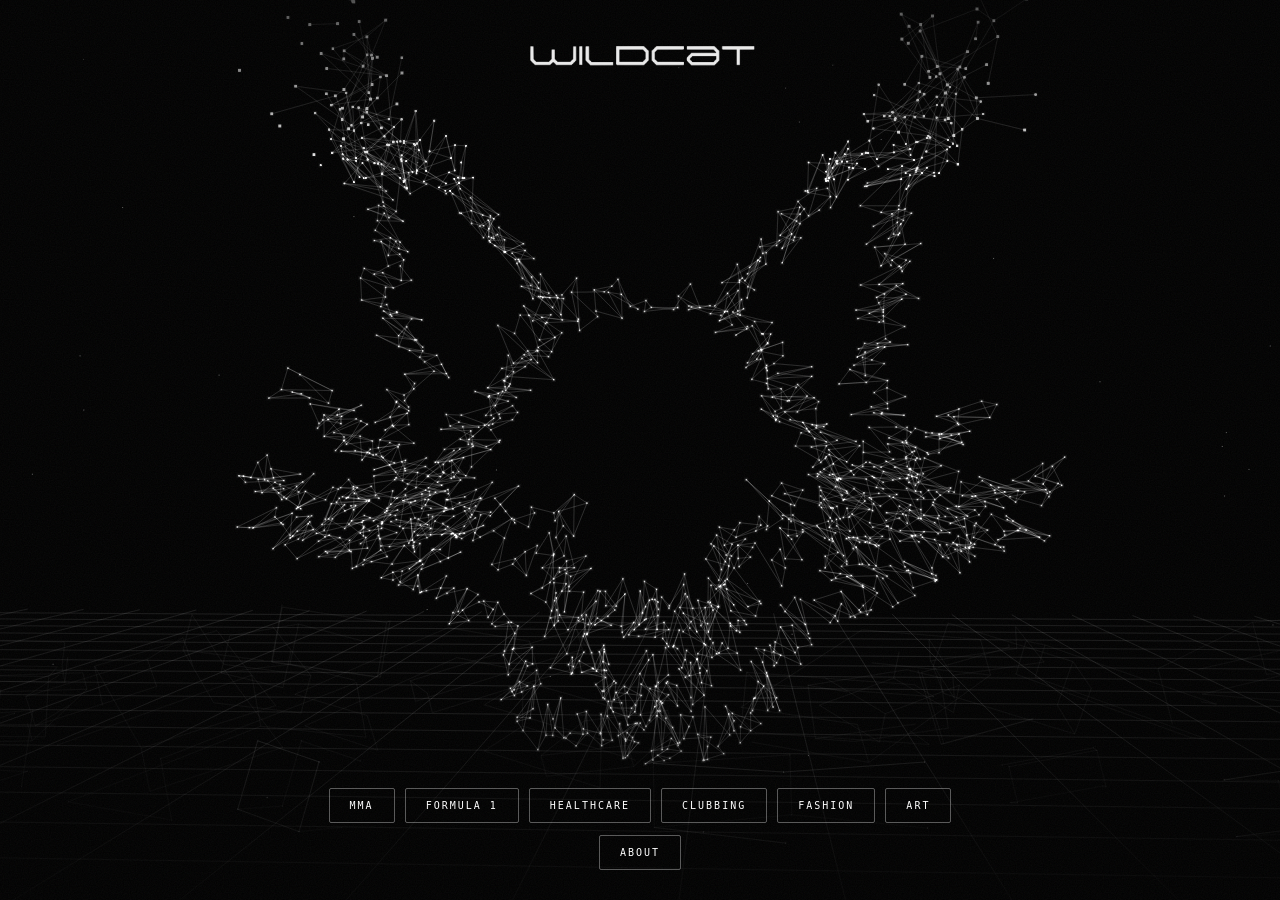
==== commit 31a2f5b7: "Serve the Wildcat site and the /yanis CV from one static project - index.html and assets are an exac" ====
--- a/index.html
+++ b/index.html
@@ -32,6 +32,18 @@
 }
 @media(prefers-reduced-motion:reduce){.grain{animation:none}}
 
+/* ---- wordmark, pinned to the top edge ---- */
+.brand{
+  position:fixed; top:0; left:0; right:0; z-index:6;
+  display:flex; justify-content:center; padding:28px 20px 0;
+  pointer-events:none;              /* the cloud and the buttons own every click */
+}
+.brand img{
+  display:block; width:clamp(150px,21vw,250px); height:auto;
+  opacity:.92;
+}
+@media(max-width:560px){ .brand{padding-top:20px} .brand img{width:min(58vw,190px)} }
+
 /* ---- flat UI, sits in front of the point cloud ---- */
 .ui{
   position:fixed; inset:auto 0 0 0; z-index:5;
@@ -80,21 +92,26 @@
   display:flex; align-items:center; justify-content:center; flex-direction:column; gap:14px;
   color:rgba(255,255,255,.5);
 }
-.modal__video video{width:100%;height:100%;object-fit:cover;display:block}
+.modal__video video{width:100%;height:100%;object-fit:cover;display:block;cursor:zoom-in}
+/* fullscreen fills a landscape screen with a portrait clip, so show it whole */
+.modal__video video:fullscreen{object-fit:contain;cursor:zoom-out;background:#000}
+.modal__video video:-webkit-full-screen{object-fit:contain;background:#000}
+.modal__video video::backdrop{background:#000}
 
 /* Vertical footage goes beside the copy instead of above it — at full panel
    width a 344x640 clip would run past 1300px tall and bury everything. */
 .modal__main{display:block}
-.modal__box.is-portrait{width:min(680px,100%)}
-.modal__box.is-portrait .modal__main{display:flex;gap:26px;align-items:flex-start}
+.modal__box.is-portrait{width:min(600px,100%)}
+/* the copy is shorter than the clip is tall, so centre it against the film
+   instead of leaving the whole gap pooled underneath */
+.modal__box.is-portrait .modal__main{display:flex;gap:24px;align-items:center}
 .modal__box.is-portrait .modal__video{
-  width:auto; height:min(54vh,430px); flex:0 0 auto;
+  width:auto; height:min(50vh,400px); flex:0 0 auto;
 }
 .modal__box.is-portrait .modal__text{flex:1 1 auto;min-width:0}
-.modal__box.is-portrait .modal__title{margin-top:0}
+.modal__box.is-portrait .modal__title{margin-top:0;font-size:clamp(18px,2.1vw,24px)}
 .modal__box.is-portrait .modal__row{flex-direction:column;gap:20px;align-items:stretch}
 .modal__box.is-portrait .modal__body{max-width:none}
-.modal__box.is-portrait .stat{margin-left:auto}
 @media(max-width:620px){
   .modal__box.is-portrait .modal__main{flex-direction:column;gap:0}
   .modal__box.is-portrait .modal__video{width:100%;height:auto}
@@ -109,11 +126,16 @@
 .modal__body{margin:0;font-size:13.5px;line-height:1.7;color:rgba(255,255,255,.66);max-width:46ch}
 .modal__row{display:flex;gap:28px;align-items:flex-start}
 .modal__row .modal__body{flex:0 1 auto}
+.stats{display:grid;grid-template-columns:repeat(auto-fill,minmax(84px,1fr));gap:8px}
 .stat{
-  flex:0 0 auto; margin-left:auto;          /* pins to the panel's right edge */
   border:1px solid rgba(255,255,255,.28); border-radius:2px;
-  padding:12px 16px; text-align:center; min-width:104px;
-}
+  padding:12px 14px; text-align:center; min-width:0;
+}
+/* a project with a long track record gets smaller type so six tiles still fit */
+.stats--dense{grid-template-columns:repeat(auto-fill,minmax(78px,1fr));gap:6px}
+.stats--dense .stat{padding:9px 6px}
+.stats--dense b{font-size:15px}
+.stats--dense span{font-size:8px;letter-spacing:.14em}
 .stat b{display:block;font-size:19px;font-weight:600;letter-spacing:-.01em;color:#fff;line-height:1}
 .stat span{
   display:block;margin-top:6px;font-family:var(--mono);font-size:8.5px;letter-spacing:.20em;
@@ -121,12 +143,52 @@
 }
 @media(max-width:560px){
   .modal__row{flex-direction:column;gap:18px}
-  .stat{align-self:stretch}
-}
-}
-/* contact page */
-.contact__belief{margin:12px 0 24px;max-width:40ch}
-#panel-contact .modal__title{margin-top:0}
+}
+/* contact page — the studio pitch, so it gets more room than a work panel */
+.modal__box.is-wide{width:min(900px,100%)}
+.contact__belief{margin:0;max-width:34ch;flex:1 1 240px}
+#panel-contact .modal__title{margin-top:0;font-size:clamp(20px,2.6vw,30px);max-width:22ch}
+.contact__lede{margin:14px 0 0;max-width:60ch}
+
+/* the four headline numbers */
+.tiles{
+  display:grid; grid-template-columns:repeat(4,1fr); gap:10px;
+  margin:26px 0 30px;
+}
+.tiles .stat{padding:14px 10px}
+.tiles .stat b{overflow-wrap:anywhere}
+.stat--word b{font-size:12.5px;letter-spacing:.06em;line-height:1.2}
+
+/* what we actually do */
+.cols{
+  display:grid; grid-template-columns:repeat(3,1fr); gap:26px;
+  padding-top:26px; border-top:1px solid rgba(255,255,255,.16);
+}
+.cols h3{
+  margin:0; font-family:var(--mono); font-size:10.5px; font-weight:600;
+  letter-spacing:.16em; text-transform:uppercase; color:#fff; line-height:1.5;
+}
+.cols h3::after{
+  content:''; display:block; width:26px; height:1px;
+  background:rgba(255,255,255,.55); margin:12px 0 14px;
+}
+.cols ul{margin:0;padding:0;list-style:none}
+.cols li{
+  position:relative; padding-left:14px; margin-bottom:11px;
+  font-size:12px; line-height:1.65; color:rgba(255,255,255,.62);
+}
+.cols li::before{
+  content:''; position:absolute; left:0; top:.58em;
+  width:4px; height:4px; background:rgba(255,255,255,.62);
+}
+.contact__cta{
+  display:flex; flex-wrap:wrap; align-items:baseline; gap:6px 18px;
+  margin-top:30px; padding-top:24px; border-top:1px solid rgba(255,255,255,.16);
+}
+@media(max-width:720px){
+  .tiles{grid-template-columns:repeat(2,1fr)}
+  .cols{grid-template-columns:1fr;gap:24px}
+}
 .contact__mail{
   display:inline-block; color:#fff; text-decoration:none; overflow-wrap:anywhere;
   font-size:clamp(18px,2.9vw,28px); font-weight:600; letter-spacing:-.015em;
@@ -134,7 +196,6 @@
   transition:border-color .2s;
 }
 .contact__mail:hover{border-bottom-color:#fff}
-}
 @media(max-width:560px){
   .ui{gap:8px;padding-bottom:24px}
   .ui button{padding:9px 13px;font-size:10px;letter-spacing:.16em}
@@ -147,9 +208,13 @@
 <div class="vignette" aria-hidden="true"></div>
 <div class="grain" aria-hidden="true"></div>
 
+<header class="brand">
+  <img src="Logo.png" alt="Wildcat" width="692" height="150" decoding="async">
+</header>
+
 <nav class="ui" aria-label="Sections">
   <div class="ui__row" id="ui-row"></div>
-  <div class="ui__row ui__row--contact"><button type="button" id="btn-contact">Contact</button></div>
+  <div class="ui__row ui__row--contact"><button type="button" id="btn-contact">About</button></div>
 </nav>
 
 <div class="modal" id="modal" role="dialog" aria-modal="true" aria-labelledby="modal-title">
@@ -169,16 +234,57 @@
           <h2 class="modal__title" id="modal-title"></h2>
           <div class="modal__row">
             <p class="modal__body" id="modal-body"></p>
-            <div class="stat"><b id="modal-stat"></b><span>Players</span></div>
+            <div class="stats" id="modal-stats"></div>
           </div>
         </div>
       </div>
     </div>
 
     <div id="panel-contact" hidden>
-      <h2 class="modal__title">Contact</h2>
-      <p class="modal__body contact__belief">We believe a brand is better played than watched.</p>
-      <a class="contact__mail" href="mailto:collab@wildcatproduction.com">collab@wildcatproduction.com</a>
+      <h2 class="modal__title">We build games that grow your business.</h2>
+      <p class="modal__body contact__lede">
+        Wildcat is a gamification studio. We create fast, addictive and shareable game
+        experiences that help companies acquire, retain and activate their audience at scale.
+      </p>
+
+      <div class="tiles">
+        <div class="stat"><b>25</b><span>Games</span></div>
+        <div class="stat stat--word"><b>Unmatched</b><span>Acquisition</span></div>
+        <div class="stat"><b>3M</b><span>Players</span></div>
+        <div class="stat"><b>5M</b><span>Hours</span></div>
+      </div>
+
+      <div class="cols">
+        <div>
+          <h3>High-speed production</h3>
+          <ul>
+            <li>From concept to launch in under 1 month</li>
+            <li>Fully customizable</li>
+            <li>Seamless deployment</li>
+          </ul>
+        </div>
+        <div>
+          <h3>Growth that converts</h3>
+          <ul>
+            <li>Turn attention into active users and engaged communities</li>
+            <li>Drive real conversions with performance-based incentives</li>
+            <li>A new acquisition layer beyond ads, KOLs and traditional marketing</li>
+          </ul>
+        </div>
+        <div>
+          <h3>Scalable user acquisition</h3>
+          <ul>
+            <li>Instantly onboard thousands of users through gamified funnels</li>
+            <li>Designed to maximize retention, session time and repeat usage</li>
+            <li>Built-in virality loops: competition, rewards, social dynamics</li>
+          </ul>
+        </div>
+      </div>
+
+      <div class="contact__cta">
+        <p class="modal__body contact__belief">We believe a brand is better played than watched.</p>
+        <a class="contact__mail" href="mailto:yanis@wildcatproduction.com">yanis@wildcatproduction.com</a>
+      </div>
     </div>
   </div>
 </div>
@@ -327,6 +433,12 @@
     const r=Math.hypot(x,y), w=Math.sin(r*7.0-1.1);
     b[o]=x*(1+0.12*w); b[o+1]=y*(1+0.12*w); b[o+2]=z+0.55*w;
   });
+  // horizontal bands slide apart by a fixed amount each — a scan tearing
+  const SLICE = derive((x,y,z,b,o)=>{
+    const band = Math.floor((y+1.4)*7);
+    const off  = (((band*2654435761)>>>0)%1000/1000 - .5) * 0.62;
+    b[o]=x+off; b[o+1]=y; b[o+2]=z+off*0.35;
+  });
   const LATTICE = derive((x,y,z,b,o,rnd)=>{
     const g=0.17;
     b[o]=Math.round(x/g)*g; b[o+1]=Math.round(y/g)*g;
@@ -336,7 +448,7 @@
   const STATES = [MARK, EXPLODE, MARK, ORB, MARK, VORTEX];
   // hover targets, indexed to match the buttons.
   // null = that button deliberately does not morph the cloud.
-  const HOVER = [EXPLODE, ORB, LATTICE, RIPPLE, null];   // sports, healthcare, clubbing, lifestyle, contact
+  const HOVER = [EXPLODE, ORB, LATTICE, RIPPLE, VORTEX, SLICE, null];   // mma, formula 1, healthcare, clubbing, fashion, art, contact
   let hoverIdx = -1, hoverBlend = 0;
   // hMix is a PERSISTENT target that eases in its own right. Without it,
   // releasing a button dropped the target to null in a single frame and the
@@ -694,34 +806,53 @@
 (() => {
   const SECTIONS = [
     {
-      label:  'Sports',
-      poster: 'video/metafight.jpg',
-      video:  'video/metafight.mp4', vw: 344, vh: 640,
-      title:  'MMA \u2014 Formula 1',
-      stat:   '+1M',
-      copy:   'We build virtual games where the reward leaves the screen: play well and win real tickets to the live event, putting fans in the seats instead of in front of them.'
+      label:  'MMA',
+      poster: 'video/Metafi.jpg',
+      video:  'video/Metafi.mp4', vw: 344, vh: 640,
+      title:  'MetaFight',
+      stats:  [['+1M','Players']],
+      copy:   'Play, earn points, climb the leaderboard. The top 1,000 are rewarded with something real \u2014 tickets to the fight, merchandise, a meeting with the fighters. The reward leaves the screen and puts fans in the seats instead of in front of them.'
+    },
+    {
+      label:  'Formula 1',
+      poster: 'video/Spa.jpg',
+      video:  'video/Spa.mp4', vw: 716, vh: 1280,
+      title:  'Spa\u2011Francorchamps',
+      stats:  [['+250K','Players']],
+      copy:   'A lap of Spa\u2011Francorchamps rebuilt as a game \u2014 Eau Rouge, Raidillon, the climb up the Kemmel straight. Same loop: drive, earn points, climb the leaderboard, and the top 1,000 collect real rewards \u2014 grand prix tickets, team merchandise, time with the drivers.'
     },
     {
       label:  'Healthcare',
+      poster: 'video/Axa.jpg',
+      video:  'video/Axa.mp4', vw: 606, vh: 1080,
       title:  'AXA \u00d7 Publicis',
-      stat:   '+500K',
+      stats:  [['+500K','Players']],
       copy:   'Escape Bullying, made with AXA and Publicis, opens up how schools and families talk about bullying \u2014 building emotional support and understanding between parents, kids and friends rather than lecturing any of them.'
     },
     {
       label:  'Clubbing',
-      poster: 'video/chanoirs.jpg',
-      video:  'video/chanoirs.mp4', vw: 640, vh: 360,
+      poster: 'video/ARTicketing.jpg',
+      video:  'video/ARTicketing.mp4', vw: 592, vh: 1280,
       title:  'Chanoirs \u00d7 Fuse',
-      stat:   '+4,000',
-      copy:   'Chanoirs turns Europe\u2019s alternative club culture into a game, made with Fuse in Brussels. Play it to earn your way into the club in real life \u2014 the app is the door.'
+      stats:  [['2,000','Players'], ['30','Winners']],
+      copy:   'A Pok\u00e9mon GO\u2011like ticketing system for Europe\u2019s alternative club culture, made with Fuse in Brussels. Free tickets are hidden across the city, a radar points you to the nearest one, and you claim it in AR by walking to it \u2014 then use your name at the door.'
     },
     {
-      label:  'Lifestyle',
-      poster: 'video/waldos.jpg',
-      video:  'video/waldos.mp4', vw: 736, vh: 1280,
-      title:  'Waldos',
-      stat:   '+50K',
-      copy:   'For cannabis retailer Waldos, loyalty behaves like a game: a plant Tamagotchi you raise and keep alive, turning what you grow into points to spend in shop.'
+      label:  'Fashion',
+      poster: 'video/Versace.jpg',
+      video:  'video/Versace.mp4', vw: 592, vh: 1280,
+      title:  'Versace',
+      stats:  [['50K','Participants'], ['1,500','Rewards']],
+      copy:   'Outside the boutique, the Medusa spins on the pavement waiting to be picked up, and the season\u2019s look walks out to meet you in AR \u2014 turning the window you walk past into a reason to step inside.'
+    },
+    {
+      label:  'Art',
+      poster: 'video/DigitalAF.jpg',
+      video:  'video/DigitalAF.mp4', vw: 588, vh: 1270,
+      title:  'DigitalAF',
+      stats:  [['5,500+','Visitors'], ['20+','Sponsors'], ['50+','Artists'],
+                 ['50+','Speakers'], ['6+','Parties'], ['5','Days']],
+      copy:   'Wildcat produces DigitalAF, a traveling cultural event where art, technology, gaming and digital culture meet. From Brussels and Cannes to Seoul, Miami during Art Basel, and MIT in Boston, each edition brings together artists, builders, brands and communities through exhibitions, talks, performances and nightlife.'
     }
   ];
 
@@ -731,7 +862,7 @@
   const title   = document.getElementById('modal-title');
   const body    = document.getElementById('modal-body');
   const eyebrow = document.getElementById('modal-eyebrow');
-  const stat    = document.getElementById('modal-stat');
+  const stats   = document.getElementById('modal-stats');
   const box     = document.querySelector('.modal__box');
   const slot    = document.getElementById('modal-slot');
   const vid     = document.getElementById('modal-video');
@@ -742,8 +873,8 @@
   const pMail   = document.getElementById('panel-contact');
   let lastFocus = null;
 
-  // Hovering a button drives the point cloud. Index 5 is contact, which is
-  // why the hover targets in the canvas script run one past the sections.
+  // Hovering a button drives the point cloud. The last index is About,
+  // which is why the hover targets in the canvas script run one past the sections.
   const cloud = i => window.WILDCAT && window.WILDCAT.hover(i);
   function wire(btn, idx, onOpen){
     btn.addEventListener('pointerenter', () => cloud(idx));
@@ -753,9 +884,9 @@
     btn.addEventListener('click', onOpen);
   }
 
-  // Categories are hidden for now — flip to true to bring the row back.
-  // Their data, panels, videos and hover morphs are all left intact.
-  const SHOW_SECTIONS = false;
+  // Flip to false to hide the category row; the data, panels, videos and
+  // hover morphs all stay wired either way.
+  const SHOW_SECTIONS = true;
 
   if(SHOW_SECTIONS){
     SECTIONS.forEach((sec, i) => {
@@ -780,14 +911,31 @@
     lastFocus = btn;
     eyebrow.textContent = sec.label;      // category on top
     title.textContent   = sec.title;      // client names as the headline
-    stat.textContent    = sec.stat;
+    setStats(sec.stats);
     body.textContent    = sec.copy;
     setVideo(sec);
+    box.classList.remove('is-wide');
     show(pWork);
   }
 
+  // Each project carries its own track record, from one figure to six.
+  function setStats(list){
+    stats.textContent = '';
+    stats.hidden = !list || !list.length;
+    if(stats.hidden) return;
+    stats.classList.toggle('stats--dense', list.length > 2);
+    for(const [value, label] of list){
+      const cell = document.createElement('div');
+      cell.className = 'stat';
+      const b = document.createElement('b'); b.textContent = value;
+      const s = document.createElement('span'); s.textContent = label;
+      cell.append(b, s);
+      stats.appendChild(cell);
+    }
+  }
+
   // The slot takes the clip's real aspect, and vertical clips flip the panel
-  // into a side-by-side layout. Healthcare has no film yet, so it keeps the
+  // into a side-by-side layout. A section with no film falls back to the
   // 16:9 placeholder.
   function setVideo(sec){
     const portrait = !!sec.video && sec.vh > sec.vw;
@@ -807,7 +955,17 @@
       vid.hidden = true;
     }
   }
+  // click the film to blow it up; Escape or the same click brings it back
+  vid.addEventListener('click', () => {
+    if(document.fullscreenElement === vid){ document.exitFullscreen(); return; }
+    if(vid.requestFullscreen)            vid.requestFullscreen().catch(()=>{});
+    else if(vid.webkitRequestFullscreen) vid.webkitRequestFullscreen();
+    else if(vid.webkitEnterFullscreen)   vid.webkitEnterFullscreen();   // iOS Safari
+  });
+
   function stopVideo(){
+    // never tear the source out from under a fullscreen player
+    if(document.fullscreenElement === vid && document.exitFullscreen) document.exitFullscreen();
     vid.pause();
     if(vid.getAttribute('src')){ vid.removeAttribute('src'); vid.removeAttribute('poster'); vid.load(); }
   }
@@ -815,6 +973,7 @@
     lastFocus = btn;
     stopVideo();
     box.classList.remove('is-portrait');
+    box.classList.add('is-wide');         // the studio pitch needs the room
     eyebrow.textContent = 'Wildcat';
     show(pMail);
   }
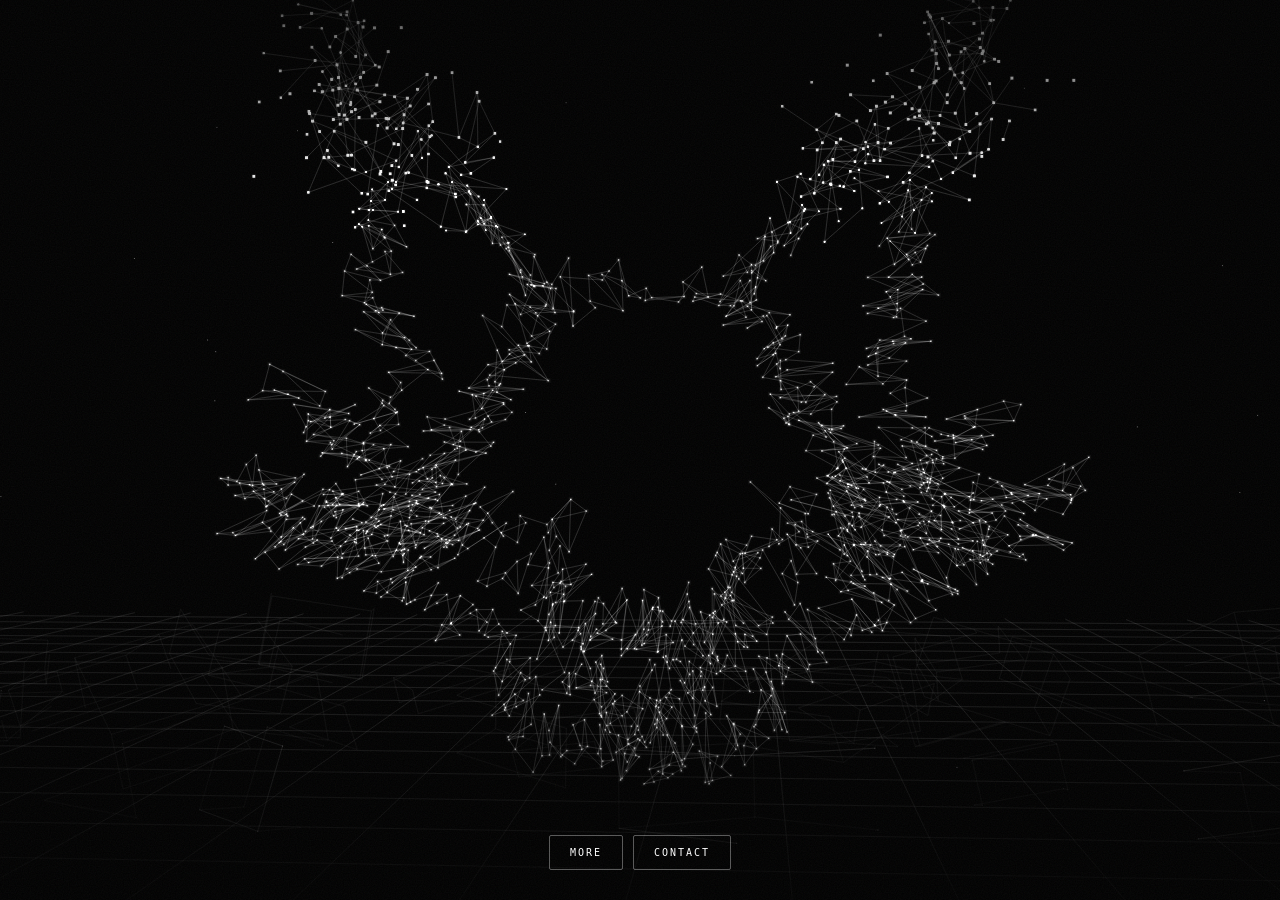
==== commit 03b40aa5: "Add More button that opens the galaxy Co-Authored-By: Claude Sonnet 5.5 <noreply@anthropic.com> Clau" ====
--- a/index.html
+++ b/index.html
@@ -32,18 +32,6 @@
 }
 @media(prefers-reduced-motion:reduce){.grain{animation:none}}
 
-/* ---- wordmark, pinned to the top edge ---- */
-.brand{
-  position:fixed; top:0; left:0; right:0; z-index:6;
-  display:flex; justify-content:center; padding:28px 20px 0;
-  pointer-events:none;              /* the cloud and the buttons own every click */
-}
-.brand img{
-  display:block; width:clamp(150px,21vw,250px); height:auto;
-  opacity:.92;
-}
-@media(max-width:560px){ .brand{padding-top:20px} .brand img{width:min(58vw,190px)} }
-
 /* ---- flat UI, sits in front of the point cloud ---- */
 .ui{
   position:fixed; inset:auto 0 0 0; z-index:5;
@@ -92,26 +80,21 @@
   display:flex; align-items:center; justify-content:center; flex-direction:column; gap:14px;
   color:rgba(255,255,255,.5);
 }
-.modal__video video{width:100%;height:100%;object-fit:cover;display:block;cursor:zoom-in}
-/* fullscreen fills a landscape screen with a portrait clip, so show it whole */
-.modal__video video:fullscreen{object-fit:contain;cursor:zoom-out;background:#000}
-.modal__video video:-webkit-full-screen{object-fit:contain;background:#000}
-.modal__video video::backdrop{background:#000}
+.modal__video video{width:100%;height:100%;object-fit:cover;display:block}
 
 /* Vertical footage goes beside the copy instead of above it — at full panel
    width a 344x640 clip would run past 1300px tall and bury everything. */
 .modal__main{display:block}
-.modal__box.is-portrait{width:min(600px,100%)}
-/* the copy is shorter than the clip is tall, so centre it against the film
-   instead of leaving the whole gap pooled underneath */
-.modal__box.is-portrait .modal__main{display:flex;gap:24px;align-items:center}
+.modal__box.is-portrait{width:min(680px,100%)}
+.modal__box.is-portrait .modal__main{display:flex;gap:26px;align-items:flex-start}
 .modal__box.is-portrait .modal__video{
-  width:auto; height:min(50vh,400px); flex:0 0 auto;
+  width:auto; height:min(54vh,430px); flex:0 0 auto;
 }
 .modal__box.is-portrait .modal__text{flex:1 1 auto;min-width:0}
-.modal__box.is-portrait .modal__title{margin-top:0;font-size:clamp(18px,2.1vw,24px)}
+.modal__box.is-portrait .modal__title{margin-top:0}
 .modal__box.is-portrait .modal__row{flex-direction:column;gap:20px;align-items:stretch}
 .modal__box.is-portrait .modal__body{max-width:none}
+.modal__box.is-portrait .stat{margin-left:auto}
 @media(max-width:620px){
   .modal__box.is-portrait .modal__main{flex-direction:column;gap:0}
   .modal__box.is-portrait .modal__video{width:100%;height:auto}
@@ -126,16 +109,11 @@
 .modal__body{margin:0;font-size:13.5px;line-height:1.7;color:rgba(255,255,255,.66);max-width:46ch}
 .modal__row{display:flex;gap:28px;align-items:flex-start}
 .modal__row .modal__body{flex:0 1 auto}
-.stats{display:grid;grid-template-columns:repeat(auto-fill,minmax(84px,1fr));gap:8px}
 .stat{
+  flex:0 0 auto; margin-left:auto;          /* pins to the panel's right edge */
   border:1px solid rgba(255,255,255,.28); border-radius:2px;
-  padding:12px 14px; text-align:center; min-width:0;
-}
-/* a project with a long track record gets smaller type so six tiles still fit */
-.stats--dense{grid-template-columns:repeat(auto-fill,minmax(78px,1fr));gap:6px}
-.stats--dense .stat{padding:9px 6px}
-.stats--dense b{font-size:15px}
-.stats--dense span{font-size:8px;letter-spacing:.14em}
+  padding:12px 16px; text-align:center; min-width:104px;
+}
 .stat b{display:block;font-size:19px;font-weight:600;letter-spacing:-.01em;color:#fff;line-height:1}
 .stat span{
   display:block;margin-top:6px;font-family:var(--mono);font-size:8.5px;letter-spacing:.20em;
@@ -143,52 +121,12 @@
 }
 @media(max-width:560px){
   .modal__row{flex-direction:column;gap:18px}
-}
-/* contact page — the studio pitch, so it gets more room than a work panel */
-.modal__box.is-wide{width:min(900px,100%)}
-.contact__belief{margin:0;max-width:34ch;flex:1 1 240px}
-#panel-contact .modal__title{margin-top:0;font-size:clamp(20px,2.6vw,30px);max-width:22ch}
-.contact__lede{margin:14px 0 0;max-width:60ch}
-
-/* the four headline numbers */
-.tiles{
-  display:grid; grid-template-columns:repeat(4,1fr); gap:10px;
-  margin:26px 0 30px;
-}
-.tiles .stat{padding:14px 10px}
-.tiles .stat b{overflow-wrap:anywhere}
-.stat--word b{font-size:12.5px;letter-spacing:.06em;line-height:1.2}
-
-/* what we actually do */
-.cols{
-  display:grid; grid-template-columns:repeat(3,1fr); gap:26px;
-  padding-top:26px; border-top:1px solid rgba(255,255,255,.16);
-}
-.cols h3{
-  margin:0; font-family:var(--mono); font-size:10.5px; font-weight:600;
-  letter-spacing:.16em; text-transform:uppercase; color:#fff; line-height:1.5;
-}
-.cols h3::after{
-  content:''; display:block; width:26px; height:1px;
-  background:rgba(255,255,255,.55); margin:12px 0 14px;
-}
-.cols ul{margin:0;padding:0;list-style:none}
-.cols li{
-  position:relative; padding-left:14px; margin-bottom:11px;
-  font-size:12px; line-height:1.65; color:rgba(255,255,255,.62);
-}
-.cols li::before{
-  content:''; position:absolute; left:0; top:.58em;
-  width:4px; height:4px; background:rgba(255,255,255,.62);
-}
-.contact__cta{
-  display:flex; flex-wrap:wrap; align-items:baseline; gap:6px 18px;
-  margin-top:30px; padding-top:24px; border-top:1px solid rgba(255,255,255,.16);
-}
-@media(max-width:720px){
-  .tiles{grid-template-columns:repeat(2,1fr)}
-  .cols{grid-template-columns:1fr;gap:24px}
-}
+  .stat{align-self:stretch}
+}
+}
+/* contact page */
+.contact__belief{margin:12px 0 24px;max-width:40ch}
+#panel-contact .modal__title{margin-top:0}
 .contact__mail{
   display:inline-block; color:#fff; text-decoration:none; overflow-wrap:anywhere;
   font-size:clamp(18px,2.9vw,28px); font-weight:600; letter-spacing:-.015em;
@@ -196,6 +134,7 @@
   transition:border-color .2s;
 }
 .contact__mail:hover{border-bottom-color:#fff}
+}
 @media(max-width:560px){
   .ui{gap:8px;padding-bottom:24px}
   .ui button{padding:9px 13px;font-size:10px;letter-spacing:.16em}
@@ -208,13 +147,9 @@
 <div class="vignette" aria-hidden="true"></div>
 <div class="grain" aria-hidden="true"></div>
 
-<header class="brand">
-  <img src="Logo.png" alt="Wildcat" width="692" height="150" decoding="async">
-</header>
-
 <nav class="ui" aria-label="Sections">
   <div class="ui__row" id="ui-row"></div>
-  <div class="ui__row ui__row--contact"><button type="button" id="btn-contact">About</button></div>
+  <div class="ui__row ui__row--contact"><button type="button" id="btn-more">More</button><button type="button" id="btn-contact">Contact</button></div>
 </nav>
 
 <div class="modal" id="modal" role="dialog" aria-modal="true" aria-labelledby="modal-title">
@@ -234,57 +169,16 @@
           <h2 class="modal__title" id="modal-title"></h2>
           <div class="modal__row">
             <p class="modal__body" id="modal-body"></p>
-            <div class="stats" id="modal-stats"></div>
+            <div class="stat"><b id="modal-stat"></b><span>Players</span></div>
           </div>
         </div>
       </div>
     </div>
 
     <div id="panel-contact" hidden>
-      <h2 class="modal__title">We build games that grow your business.</h2>
-      <p class="modal__body contact__lede">
-        Wildcat is a gamification studio. We create fast, addictive and shareable game
-        experiences that help companies acquire, retain and activate their audience at scale.
-      </p>
-
-      <div class="tiles">
-        <div class="stat"><b>25</b><span>Games</span></div>
-        <div class="stat stat--word"><b>Unmatched</b><span>Acquisition</span></div>
-        <div class="stat"><b>3M</b><span>Players</span></div>
-        <div class="stat"><b>5M</b><span>Hours</span></div>
-      </div>
-
-      <div class="cols">
-        <div>
-          <h3>High-speed production</h3>
-          <ul>
-            <li>From concept to launch in under 1 month</li>
-            <li>Fully customizable</li>
-            <li>Seamless deployment</li>
-          </ul>
-        </div>
-        <div>
-          <h3>Growth that converts</h3>
-          <ul>
-            <li>Turn attention into active users and engaged communities</li>
-            <li>Drive real conversions with performance-based incentives</li>
-            <li>A new acquisition layer beyond ads, KOLs and traditional marketing</li>
-          </ul>
-        </div>
-        <div>
-          <h3>Scalable user acquisition</h3>
-          <ul>
-            <li>Instantly onboard thousands of users through gamified funnels</li>
-            <li>Designed to maximize retention, session time and repeat usage</li>
-            <li>Built-in virality loops: competition, rewards, social dynamics</li>
-          </ul>
-        </div>
-      </div>
-
-      <div class="contact__cta">
-        <p class="modal__body contact__belief">We believe a brand is better played than watched.</p>
-        <a class="contact__mail" href="mailto:yanis@wildcatproduction.com">yanis@wildcatproduction.com</a>
-      </div>
+      <h2 class="modal__title">Contact</h2>
+      <p class="modal__body contact__belief">We believe a brand is better played than watched.</p>
+      <a class="contact__mail" href="mailto:collab@wildcatproduction.com">collab@wildcatproduction.com</a>
     </div>
   </div>
 </div>
@@ -433,12 +327,6 @@
     const r=Math.hypot(x,y), w=Math.sin(r*7.0-1.1);
     b[o]=x*(1+0.12*w); b[o+1]=y*(1+0.12*w); b[o+2]=z+0.55*w;
   });
-  // horizontal bands slide apart by a fixed amount each — a scan tearing
-  const SLICE = derive((x,y,z,b,o)=>{
-    const band = Math.floor((y+1.4)*7);
-    const off  = (((band*2654435761)>>>0)%1000/1000 - .5) * 0.62;
-    b[o]=x+off; b[o+1]=y; b[o+2]=z+off*0.35;
-  });
   const LATTICE = derive((x,y,z,b,o,rnd)=>{
     const g=0.17;
     b[o]=Math.round(x/g)*g; b[o+1]=Math.round(y/g)*g;
@@ -448,7 +336,7 @@
   const STATES = [MARK, EXPLODE, MARK, ORB, MARK, VORTEX];
   // hover targets, indexed to match the buttons.
   // null = that button deliberately does not morph the cloud.
-  const HOVER = [EXPLODE, ORB, LATTICE, RIPPLE, VORTEX, SLICE, null];   // mma, formula 1, healthcare, clubbing, fashion, art, contact
+  const HOVER = [EXPLODE, ORB, LATTICE, RIPPLE, null];   // sports, healthcare, clubbing, lifestyle, contact
   let hoverIdx = -1, hoverBlend = 0;
   // hMix is a PERSISTENT target that eases in its own right. Without it,
   // releasing a button dropped the target to null in a single frame and the
@@ -806,53 +694,34 @@
 (() => {
   const SECTIONS = [
     {
-      label:  'MMA',
-      poster: 'video/Metafi.jpg',
-      video:  'video/Metafi.mp4', vw: 344, vh: 640,
-      title:  'MetaFight',
-      stats:  [['+1M','Players']],
-      copy:   'Play, earn points, climb the leaderboard. The top 1,000 are rewarded with something real \u2014 tickets to the fight, merchandise, a meeting with the fighters. The reward leaves the screen and puts fans in the seats instead of in front of them.'
-    },
-    {
-      label:  'Formula 1',
-      poster: 'video/Spa.jpg',
-      video:  'video/Spa.mp4', vw: 716, vh: 1280,
-      title:  'Spa\u2011Francorchamps',
-      stats:  [['+250K','Players']],
-      copy:   'A lap of Spa\u2011Francorchamps rebuilt as a game \u2014 Eau Rouge, Raidillon, the climb up the Kemmel straight. Same loop: drive, earn points, climb the leaderboard, and the top 1,000 collect real rewards \u2014 grand prix tickets, team merchandise, time with the drivers.'
+      label:  'Sports',
+      poster: 'video/metafight.jpg',
+      video:  'video/metafight.mp4', vw: 344, vh: 640,
+      title:  'MMA \u2014 Formula 1',
+      stat:   '+1M',
+      copy:   'We build virtual games where the reward leaves the screen: play well and win real tickets to the live event, putting fans in the seats instead of in front of them.'
     },
     {
       label:  'Healthcare',
-      poster: 'video/Axa.jpg',
-      video:  'video/Axa.mp4', vw: 606, vh: 1080,
       title:  'AXA \u00d7 Publicis',
-      stats:  [['+500K','Players']],
+      stat:   '+500K',
       copy:   'Escape Bullying, made with AXA and Publicis, opens up how schools and families talk about bullying \u2014 building emotional support and understanding between parents, kids and friends rather than lecturing any of them.'
     },
     {
       label:  'Clubbing',
-      poster: 'video/ARTicketing.jpg',
-      video:  'video/ARTicketing.mp4', vw: 592, vh: 1280,
+      poster: 'video/chanoirs.jpg',
+      video:  'video/chanoirs.mp4', vw: 640, vh: 360,
       title:  'Chanoirs \u00d7 Fuse',
-      stats:  [['2,000','Players'], ['30','Winners']],
-      copy:   'A Pok\u00e9mon GO\u2011like ticketing system for Europe\u2019s alternative club culture, made with Fuse in Brussels. Free tickets are hidden across the city, a radar points you to the nearest one, and you claim it in AR by walking to it \u2014 then use your name at the door.'
+      stat:   '+4,000',
+      copy:   'Chanoirs turns Europe\u2019s alternative club culture into a game, made with Fuse in Brussels. Play it to earn your way into the club in real life \u2014 the app is the door.'
     },
     {
-      label:  'Fashion',
-      poster: 'video/Versace.jpg',
-      video:  'video/Versace.mp4', vw: 592, vh: 1280,
-      title:  'Versace',
-      stats:  [['50K','Participants'], ['1,500','Rewards']],
-      copy:   'Outside the boutique, the Medusa spins on the pavement waiting to be picked up, and the season\u2019s look walks out to meet you in AR \u2014 turning the window you walk past into a reason to step inside.'
-    },
-    {
-      label:  'Art',
-      poster: 'video/DigitalAF.jpg',
-      video:  'video/DigitalAF.mp4', vw: 588, vh: 1270,
-      title:  'DigitalAF',
-      stats:  [['5,500+','Visitors'], ['20+','Sponsors'], ['50+','Artists'],
-                 ['50+','Speakers'], ['6+','Parties'], ['5','Days']],
-      copy:   'Wildcat produces DigitalAF, a traveling cultural event where art, technology, gaming and digital culture meet. From Brussels and Cannes to Seoul, Miami during Art Basel, and MIT in Boston, each edition brings together artists, builders, brands and communities through exhibitions, talks, performances and nightlife.'
+      label:  'Lifestyle',
+      poster: 'video/waldos.jpg',
+      video:  'video/waldos.mp4', vw: 736, vh: 1280,
+      title:  'Waldos',
+      stat:   '+50K',
+      copy:   'For cannabis retailer Waldos, loyalty behaves like a game: a plant Tamagotchi you raise and keep alive, turning what you grow into points to spend in shop.'
     }
   ];
 
@@ -862,7 +731,7 @@
   const title   = document.getElementById('modal-title');
   const body    = document.getElementById('modal-body');
   const eyebrow = document.getElementById('modal-eyebrow');
-  const stats   = document.getElementById('modal-stats');
+  const stat    = document.getElementById('modal-stat');
   const box     = document.querySelector('.modal__box');
   const slot    = document.getElementById('modal-slot');
   const vid     = document.getElementById('modal-video');
@@ -873,8 +742,8 @@
   const pMail   = document.getElementById('panel-contact');
   let lastFocus = null;
 
-  // Hovering a button drives the point cloud. The last index is About,
-  // which is why the hover targets in the canvas script run one past the sections.
+  // Hovering a button drives the point cloud. Index 5 is contact, which is
+  // why the hover targets in the canvas script run one past the sections.
   const cloud = i => window.WILDCAT && window.WILDCAT.hover(i);
   function wire(btn, idx, onOpen){
     btn.addEventListener('pointerenter', () => cloud(idx));
@@ -884,9 +753,9 @@
     btn.addEventListener('click', onOpen);
   }
 
-  // Flip to false to hide the category row; the data, panels, videos and
-  // hover morphs all stay wired either way.
-  const SHOW_SECTIONS = true;
+  // Categories are hidden for now — flip to true to bring the row back.
+  // Their data, panels, videos and hover morphs are all left intact.
+  const SHOW_SECTIONS = false;
 
   if(SHOW_SECTIONS){
     SECTIONS.forEach((sec, i) => {
@@ -901,6 +770,11 @@
   }
   wire(contact, SECTIONS.length, () => openContact(contact));
 
+  // "More" opens the galaxy of projects.
+  document.getElementById('btn-more').addEventListener('click', () => {
+    window.location.href = '/yanis';
+  });
+
   function show(el){
     pWork.hidden = el !== pWork;
     pMail.hidden = el !== pMail;
@@ -911,31 +785,14 @@
     lastFocus = btn;
     eyebrow.textContent = sec.label;      // category on top
     title.textContent   = sec.title;      // client names as the headline
-    setStats(sec.stats);
+    stat.textContent    = sec.stat;
     body.textContent    = sec.copy;
     setVideo(sec);
-    box.classList.remove('is-wide');
     show(pWork);
   }
 
-  // Each project carries its own track record, from one figure to six.
-  function setStats(list){
-    stats.textContent = '';
-    stats.hidden = !list || !list.length;
-    if(stats.hidden) return;
-    stats.classList.toggle('stats--dense', list.length > 2);
-    for(const [value, label] of list){
-      const cell = document.createElement('div');
-      cell.className = 'stat';
-      const b = document.createElement('b'); b.textContent = value;
-      const s = document.createElement('span'); s.textContent = label;
-      cell.append(b, s);
-      stats.appendChild(cell);
-    }
-  }
-
   // The slot takes the clip's real aspect, and vertical clips flip the panel
-  // into a side-by-side layout. A section with no film falls back to the
+  // into a side-by-side layout. Healthcare has no film yet, so it keeps the
   // 16:9 placeholder.
   function setVideo(sec){
     const portrait = !!sec.video && sec.vh > sec.vw;
@@ -955,17 +812,7 @@
       vid.hidden = true;
     }
   }
-  // click the film to blow it up; Escape or the same click brings it back
-  vid.addEventListener('click', () => {
-    if(document.fullscreenElement === vid){ document.exitFullscreen(); return; }
-    if(vid.requestFullscreen)            vid.requestFullscreen().catch(()=>{});
-    else if(vid.webkitRequestFullscreen) vid.webkitRequestFullscreen();
-    else if(vid.webkitEnterFullscreen)   vid.webkitEnterFullscreen();   // iOS Safari
-  });
-
   function stopVideo(){
-    // never tear the source out from under a fullscreen player
-    if(document.fullscreenElement === vid && document.exitFullscreen) document.exitFullscreen();
     vid.pause();
     if(vid.getAttribute('src')){ vid.removeAttribute('src'); vid.removeAttribute('poster'); vid.load(); }
   }
@@ -973,7 +820,6 @@
     lastFocus = btn;
     stopVideo();
     box.classList.remove('is-portrait');
-    box.classList.add('is-wide');         // the studio pitch needs the room
     eyebrow.textContent = 'Wildcat';
     show(pMail);
   }
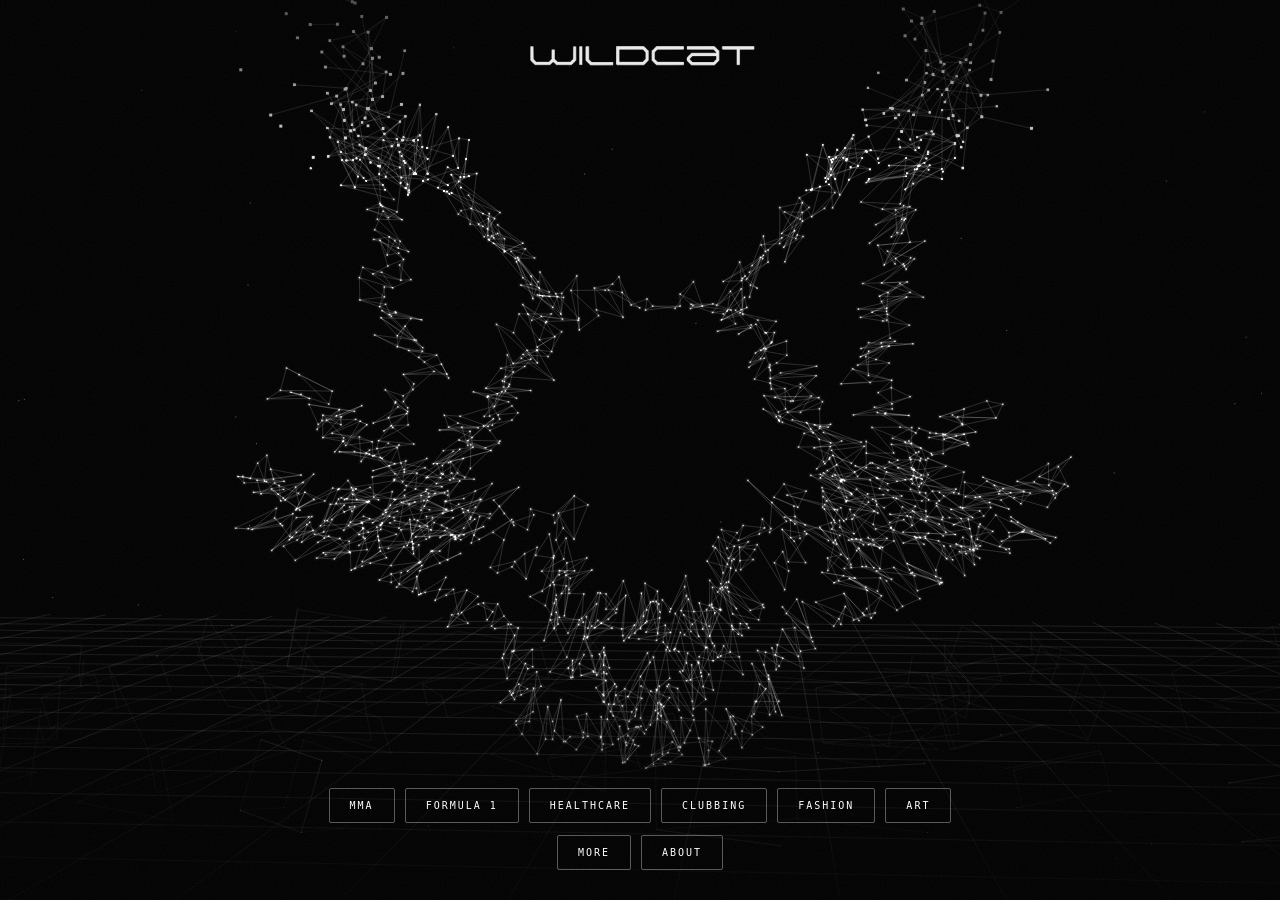
==== commit 1a3f9c21: "Add More button that opens the galaxy Co-Authored-By: Claude Sonnet 5.5 <noreply@anthropic.com> Clau" ====
--- a/index.html
+++ b/index.html
@@ -32,6 +32,18 @@
 }
 @media(prefers-reduced-motion:reduce){.grain{animation:none}}
 
+/* ---- wordmark, pinned to the top edge ---- */
+.brand{
+  position:fixed; top:0; left:0; right:0; z-index:6;
+  display:flex; justify-content:center; padding:28px 20px 0;
+  pointer-events:none;              /* the cloud and the buttons own every click */
+}
+.brand img{
+  display:block; width:clamp(150px,21vw,250px); height:auto;
+  opacity:.92;
+}
+@media(max-width:560px){ .brand{padding-top:20px} .brand img{width:min(58vw,190px)} }
+
 /* ---- flat UI, sits in front of the point cloud ---- */
 .ui{
   position:fixed; inset:auto 0 0 0; z-index:5;
@@ -80,21 +92,26 @@
   display:flex; align-items:center; justify-content:center; flex-direction:column; gap:14px;
   color:rgba(255,255,255,.5);
 }
-.modal__video video{width:100%;height:100%;object-fit:cover;display:block}
+.modal__video video{width:100%;height:100%;object-fit:cover;display:block;cursor:zoom-in}
+/* fullscreen fills a landscape screen with a portrait clip, so show it whole */
+.modal__video video:fullscreen{object-fit:contain;cursor:zoom-out;background:#000}
+.modal__video video:-webkit-full-screen{object-fit:contain;background:#000}
+.modal__video video::backdrop{background:#000}
 
 /* Vertical footage goes beside the copy instead of above it — at full panel
    width a 344x640 clip would run past 1300px tall and bury everything. */
 .modal__main{display:block}
-.modal__box.is-portrait{width:min(680px,100%)}
-.modal__box.is-portrait .modal__main{display:flex;gap:26px;align-items:flex-start}
+.modal__box.is-portrait{width:min(600px,100%)}
+/* the copy is shorter than the clip is tall, so centre it against the film
+   instead of leaving the whole gap pooled underneath */
+.modal__box.is-portrait .modal__main{display:flex;gap:24px;align-items:center}
 .modal__box.is-portrait .modal__video{
-  width:auto; height:min(54vh,430px); flex:0 0 auto;
+  width:auto; height:min(50vh,400px); flex:0 0 auto;
 }
 .modal__box.is-portrait .modal__text{flex:1 1 auto;min-width:0}
-.modal__box.is-portrait .modal__title{margin-top:0}
+.modal__box.is-portrait .modal__title{margin-top:0;font-size:clamp(18px,2.1vw,24px)}
 .modal__box.is-portrait .modal__row{flex-direction:column;gap:20px;align-items:stretch}
 .modal__box.is-portrait .modal__body{max-width:none}
-.modal__box.is-portrait .stat{margin-left:auto}
 @media(max-width:620px){
   .modal__box.is-portrait .modal__main{flex-direction:column;gap:0}
   .modal__box.is-portrait .modal__video{width:100%;height:auto}
@@ -109,11 +126,16 @@
 .modal__body{margin:0;font-size:13.5px;line-height:1.7;color:rgba(255,255,255,.66);max-width:46ch}
 .modal__row{display:flex;gap:28px;align-items:flex-start}
 .modal__row .modal__body{flex:0 1 auto}
+.stats{display:grid;grid-template-columns:repeat(auto-fill,minmax(84px,1fr));gap:8px}
 .stat{
-  flex:0 0 auto; margin-left:auto;          /* pins to the panel's right edge */
   border:1px solid rgba(255,255,255,.28); border-radius:2px;
-  padding:12px 16px; text-align:center; min-width:104px;
-}
+  padding:12px 14px; text-align:center; min-width:0;
+}
+/* a project with a long track record gets smaller type so six tiles still fit */
+.stats--dense{grid-template-columns:repeat(auto-fill,minmax(78px,1fr));gap:6px}
+.stats--dense .stat{padding:9px 6px}
+.stats--dense b{font-size:15px}
+.stats--dense span{font-size:8px;letter-spacing:.14em}
 .stat b{display:block;font-size:19px;font-weight:600;letter-spacing:-.01em;color:#fff;line-height:1}
 .stat span{
   display:block;margin-top:6px;font-family:var(--mono);font-size:8.5px;letter-spacing:.20em;
@@ -121,12 +143,52 @@
 }
 @media(max-width:560px){
   .modal__row{flex-direction:column;gap:18px}
-  .stat{align-self:stretch}
-}
-}
-/* contact page */
-.contact__belief{margin:12px 0 24px;max-width:40ch}
-#panel-contact .modal__title{margin-top:0}
+}
+/* contact page — the studio pitch, so it gets more room than a work panel */
+.modal__box.is-wide{width:min(900px,100%)}
+.contact__belief{margin:0;max-width:34ch;flex:1 1 240px}
+#panel-contact .modal__title{margin-top:0;font-size:clamp(20px,2.6vw,30px);max-width:22ch}
+.contact__lede{margin:14px 0 0;max-width:60ch}
+
+/* the four headline numbers */
+.tiles{
+  display:grid; grid-template-columns:repeat(4,1fr); gap:10px;
+  margin:26px 0 30px;
+}
+.tiles .stat{padding:14px 10px}
+.tiles .stat b{overflow-wrap:anywhere}
+.stat--word b{font-size:12.5px;letter-spacing:.06em;line-height:1.2}
+
+/* what we actually do */
+.cols{
+  display:grid; grid-template-columns:repeat(3,1fr); gap:26px;
+  padding-top:26px; border-top:1px solid rgba(255,255,255,.16);
+}
+.cols h3{
+  margin:0; font-family:var(--mono); font-size:10.5px; font-weight:600;
+  letter-spacing:.16em; text-transform:uppercase; color:#fff; line-height:1.5;
+}
+.cols h3::after{
+  content:''; display:block; width:26px; height:1px;
+  background:rgba(255,255,255,.55); margin:12px 0 14px;
+}
+.cols ul{margin:0;padding:0;list-style:none}
+.cols li{
+  position:relative; padding-left:14px; margin-bottom:11px;
+  font-size:12px; line-height:1.65; color:rgba(255,255,255,.62);
+}
+.cols li::before{
+  content:''; position:absolute; left:0; top:.58em;
+  width:4px; height:4px; background:rgba(255,255,255,.62);
+}
+.contact__cta{
+  display:flex; flex-wrap:wrap; align-items:baseline; gap:6px 18px;
+  margin-top:30px; padding-top:24px; border-top:1px solid rgba(255,255,255,.16);
+}
+@media(max-width:720px){
+  .tiles{grid-template-columns:repeat(2,1fr)}
+  .cols{grid-template-columns:1fr;gap:24px}
+}
 .contact__mail{
   display:inline-block; color:#fff; text-decoration:none; overflow-wrap:anywhere;
   font-size:clamp(18px,2.9vw,28px); font-weight:600; letter-spacing:-.015em;
@@ -134,7 +196,6 @@
   transition:border-color .2s;
 }
 .contact__mail:hover{border-bottom-color:#fff}
-}
 @media(max-width:560px){
   .ui{gap:8px;padding-bottom:24px}
   .ui button{padding:9px 13px;font-size:10px;letter-spacing:.16em}
@@ -147,9 +208,13 @@
 <div class="vignette" aria-hidden="true"></div>
 <div class="grain" aria-hidden="true"></div>
 
+<header class="brand">
+  <img src="Logo.png" alt="Wildcat" width="692" height="150" decoding="async">
+</header>
+
 <nav class="ui" aria-label="Sections">
   <div class="ui__row" id="ui-row"></div>
-  <div class="ui__row ui__row--contact"><button type="button" id="btn-more">More</button><button type="button" id="btn-contact">Contact</button></div>
+  <div class="ui__row ui__row--contact"><button type="button" id="btn-more">More</button><button type="button" id="btn-contact">About</button></div>
 </nav>
 
 <div class="modal" id="modal" role="dialog" aria-modal="true" aria-labelledby="modal-title">
@@ -169,16 +234,57 @@
           <h2 class="modal__title" id="modal-title"></h2>
           <div class="modal__row">
             <p class="modal__body" id="modal-body"></p>
-            <div class="stat"><b id="modal-stat"></b><span>Players</span></div>
+            <div class="stats" id="modal-stats"></div>
           </div>
         </div>
       </div>
     </div>
 
     <div id="panel-contact" hidden>
-      <h2 class="modal__title">Contact</h2>
-      <p class="modal__body contact__belief">We believe a brand is better played than watched.</p>
-      <a class="contact__mail" href="mailto:collab@wildcatproduction.com">collab@wildcatproduction.com</a>
+      <h2 class="modal__title">We build games that grow your business.</h2>
+      <p class="modal__body contact__lede">
+        Wildcat is a gamification studio. We create fast, addictive and shareable game
+        experiences that help companies acquire, retain and activate their audience at scale.
+      </p>
+
+      <div class="tiles">
+        <div class="stat"><b>25</b><span>Games</span></div>
+        <div class="stat stat--word"><b>Unmatched</b><span>Acquisition</span></div>
+        <div class="stat"><b>3M</b><span>Players</span></div>
+        <div class="stat"><b>5M</b><span>Hours</span></div>
+      </div>
+
+      <div class="cols">
+        <div>
+          <h3>High-speed production</h3>
+          <ul>
+            <li>From concept to launch in under 1 month</li>
+            <li>Fully customizable</li>
+            <li>Seamless deployment</li>
+          </ul>
+        </div>
+        <div>
+          <h3>Growth that converts</h3>
+          <ul>
+            <li>Turn attention into active users and engaged communities</li>
+            <li>Drive real conversions with performance-based incentives</li>
+            <li>A new acquisition layer beyond ads, KOLs and traditional marketing</li>
+          </ul>
+        </div>
+        <div>
+          <h3>Scalable user acquisition</h3>
+          <ul>
+            <li>Instantly onboard thousands of users through gamified funnels</li>
+            <li>Designed to maximize retention, session time and repeat usage</li>
+            <li>Built-in virality loops: competition, rewards, social dynamics</li>
+          </ul>
+        </div>
+      </div>
+
+      <div class="contact__cta">
+        <p class="modal__body contact__belief">We believe a brand is better played than watched.</p>
+        <a class="contact__mail" href="mailto:yanis@wildcatproduction.com">yanis@wildcatproduction.com</a>
+      </div>
     </div>
   </div>
 </div>
@@ -327,6 +433,12 @@
     const r=Math.hypot(x,y), w=Math.sin(r*7.0-1.1);
     b[o]=x*(1+0.12*w); b[o+1]=y*(1+0.12*w); b[o+2]=z+0.55*w;
   });
+  // horizontal bands slide apart by a fixed amount each — a scan tearing
+  const SLICE = derive((x,y,z,b,o)=>{
+    const band = Math.floor((y+1.4)*7);
+    const off  = (((band*2654435761)>>>0)%1000/1000 - .5) * 0.62;
+    b[o]=x+off; b[o+1]=y; b[o+2]=z+off*0.35;
+  });
   const LATTICE = derive((x,y,z,b,o,rnd)=>{
     const g=0.17;
     b[o]=Math.round(x/g)*g; b[o+1]=Math.round(y/g)*g;
@@ -336,7 +448,7 @@
   const STATES = [MARK, EXPLODE, MARK, ORB, MARK, VORTEX];
   // hover targets, indexed to match the buttons.
   // null = that button deliberately does not morph the cloud.
-  const HOVER = [EXPLODE, ORB, LATTICE, RIPPLE, null];   // sports, healthcare, clubbing, lifestyle, contact
+  const HOVER = [EXPLODE, ORB, LATTICE, RIPPLE, VORTEX, SLICE, null];   // mma, formula 1, healthcare, clubbing, fashion, art, contact
   let hoverIdx = -1, hoverBlend = 0;
   // hMix is a PERSISTENT target that eases in its own right. Without it,
   // releasing a button dropped the target to null in a single frame and the
@@ -694,34 +806,53 @@
 (() => {
   const SECTIONS = [
     {
-      label:  'Sports',
-      poster: 'video/metafight.jpg',
-      video:  'video/metafight.mp4', vw: 344, vh: 640,
-      title:  'MMA \u2014 Formula 1',
-      stat:   '+1M',
-      copy:   'We build virtual games where the reward leaves the screen: play well and win real tickets to the live event, putting fans in the seats instead of in front of them.'
+      label:  'MMA',
+      poster: 'video/Metafi.jpg',
+      video:  'video/Metafi.mp4', vw: 344, vh: 640,
+      title:  'MetaFight',
+      stats:  [['+1M','Players']],
+      copy:   'Play, earn points, climb the leaderboard. The top 1,000 are rewarded with something real \u2014 tickets to the fight, merchandise, a meeting with the fighters. The reward leaves the screen and puts fans in the seats instead of in front of them.'
+    },
+    {
+      label:  'Formula 1',
+      poster: 'video/Spa.jpg',
+      video:  'video/Spa.mp4', vw: 716, vh: 1280,
+      title:  'Spa\u2011Francorchamps',
+      stats:  [['+250K','Players']],
+      copy:   'A lap of Spa\u2011Francorchamps rebuilt as a game \u2014 Eau Rouge, Raidillon, the climb up the Kemmel straight. Same loop: drive, earn points, climb the leaderboard, and the top 1,000 collect real rewards \u2014 grand prix tickets, team merchandise, time with the drivers.'
     },
     {
       label:  'Healthcare',
+      poster: 'video/Axa.jpg',
+      video:  'video/Axa.mp4', vw: 606, vh: 1080,
       title:  'AXA \u00d7 Publicis',
-      stat:   '+500K',
+      stats:  [['+500K','Players']],
       copy:   'Escape Bullying, made with AXA and Publicis, opens up how schools and families talk about bullying \u2014 building emotional support and understanding between parents, kids and friends rather than lecturing any of them.'
     },
     {
       label:  'Clubbing',
-      poster: 'video/chanoirs.jpg',
-      video:  'video/chanoirs.mp4', vw: 640, vh: 360,
+      poster: 'video/ARTicketing.jpg',
+      video:  'video/ARTicketing.mp4', vw: 592, vh: 1280,
       title:  'Chanoirs \u00d7 Fuse',
-      stat:   '+4,000',
-      copy:   'Chanoirs turns Europe\u2019s alternative club culture into a game, made with Fuse in Brussels. Play it to earn your way into the club in real life \u2014 the app is the door.'
+      stats:  [['2,000','Players'], ['30','Winners']],
+      copy:   'A Pok\u00e9mon GO\u2011like ticketing system for Europe\u2019s alternative club culture, made with Fuse in Brussels. Free tickets are hidden across the city, a radar points you to the nearest one, and you claim it in AR by walking to it \u2014 then use your name at the door.'
     },
     {
-      label:  'Lifestyle',
-      poster: 'video/waldos.jpg',
-      video:  'video/waldos.mp4', vw: 736, vh: 1280,
-      title:  'Waldos',
-      stat:   '+50K',
-      copy:   'For cannabis retailer Waldos, loyalty behaves like a game: a plant Tamagotchi you raise and keep alive, turning what you grow into points to spend in shop.'
+      label:  'Fashion',
+      poster: 'video/Versace.jpg',
+      video:  'video/Versace.mp4', vw: 592, vh: 1280,
+      title:  'Versace',
+      stats:  [['50K','Participants'], ['1,500','Rewards']],
+      copy:   'Outside the boutique, the Medusa spins on the pavement waiting to be picked up, and the season\u2019s look walks out to meet you in AR \u2014 turning the window you walk past into a reason to step inside.'
+    },
+    {
+      label:  'Art',
+      poster: 'video/DigitalAF.jpg',
+      video:  'video/DigitalAF.mp4', vw: 588, vh: 1270,
+      title:  'DigitalAF',
+      stats:  [['5,500+','Visitors'], ['20+','Sponsors'], ['50+','Artists'],
+                 ['50+','Speakers'], ['6+','Parties'], ['5','Days']],
+      copy:   'Wildcat produces DigitalAF, a traveling cultural event where art, technology, gaming and digital culture meet. From Brussels and Cannes to Seoul, Miami during Art Basel, and MIT in Boston, each edition brings together artists, builders, brands and communities through exhibitions, talks, performances and nightlife.'
     }
   ];
 
@@ -731,7 +862,7 @@
   const title   = document.getElementById('modal-title');
   const body    = document.getElementById('modal-body');
   const eyebrow = document.getElementById('modal-eyebrow');
-  const stat    = document.getElementById('modal-stat');
+  const stats   = document.getElementById('modal-stats');
   const box     = document.querySelector('.modal__box');
   const slot    = document.getElementById('modal-slot');
   const vid     = document.getElementById('modal-video');
@@ -742,8 +873,8 @@
   const pMail   = document.getElementById('panel-contact');
   let lastFocus = null;
 
-  // Hovering a button drives the point cloud. Index 5 is contact, which is
-  // why the hover targets in the canvas script run one past the sections.
+  // Hovering a button drives the point cloud. The last index is About,
+  // which is why the hover targets in the canvas script run one past the sections.
   const cloud = i => window.WILDCAT && window.WILDCAT.hover(i);
   function wire(btn, idx, onOpen){
     btn.addEventListener('pointerenter', () => cloud(idx));
@@ -753,9 +884,9 @@
     btn.addEventListener('click', onOpen);
   }
 
-  // Categories are hidden for now — flip to true to bring the row back.
-  // Their data, panels, videos and hover morphs are all left intact.
-  const SHOW_SECTIONS = false;
+  // Flip to false to hide the category row; the data, panels, videos and
+  // hover morphs all stay wired either way.
+  const SHOW_SECTIONS = true;
 
   if(SHOW_SECTIONS){
     SECTIONS.forEach((sec, i) => {
@@ -772,7 +903,7 @@
 
   // "More" opens the galaxy of projects.
   document.getElementById('btn-more').addEventListener('click', () => {
-    window.location.href = '/yanis';
+    window.location.href = '/yanis/#portfolio';
   });
 
   function show(el){
@@ -785,14 +916,31 @@
     lastFocus = btn;
     eyebrow.textContent = sec.label;      // category on top
     title.textContent   = sec.title;      // client names as the headline
-    stat.textContent    = sec.stat;
+    setStats(sec.stats);
     body.textContent    = sec.copy;
     setVideo(sec);
+    box.classList.remove('is-wide');
     show(pWork);
   }
 
+  // Each project carries its own track record, from one figure to six.
+  function setStats(list){
+    stats.textContent = '';
+    stats.hidden = !list || !list.length;
+    if(stats.hidden) return;
+    stats.classList.toggle('stats--dense', list.length > 2);
+    for(const [value, label] of list){
+      const cell = document.createElement('div');
+      cell.className = 'stat';
+      const b = document.createElement('b'); b.textContent = value;
+      const s = document.createElement('span'); s.textContent = label;
+      cell.append(b, s);
+      stats.appendChild(cell);
+    }
+  }
+
   // The slot takes the clip's real aspect, and vertical clips flip the panel
-  // into a side-by-side layout. Healthcare has no film yet, so it keeps the
+  // into a side-by-side layout. A section with no film falls back to the
   // 16:9 placeholder.
   function setVideo(sec){
     const portrait = !!sec.video && sec.vh > sec.vw;
@@ -812,7 +960,17 @@
       vid.hidden = true;
     }
   }
+  // click the film to blow it up; Escape or the same click brings it back
+  vid.addEventListener('click', () => {
+    if(document.fullscreenElement === vid){ document.exitFullscreen(); return; }
+    if(vid.requestFullscreen)            vid.requestFullscreen().catch(()=>{});
+    else if(vid.webkitRequestFullscreen) vid.webkitRequestFullscreen();
+    else if(vid.webkitEnterFullscreen)   vid.webkitEnterFullscreen();   // iOS Safari
+  });
+
   function stopVideo(){
+    // never tear the source out from under a fullscreen player
+    if(document.fullscreenElement === vid && document.exitFullscreen) document.exitFullscreen();
     vid.pause();
     if(vid.getAttribute('src')){ vid.removeAttribute('src'); vid.removeAttribute('poster'); vid.load(); }
   }
@@ -820,6 +978,7 @@
     lastFocus = btn;
     stopVideo();
     box.classList.remove('is-portrait');
+    box.classList.add('is-wide');         // the studio pitch needs the room
     eyebrow.textContent = 'Wildcat';
     show(pMail);
   }
